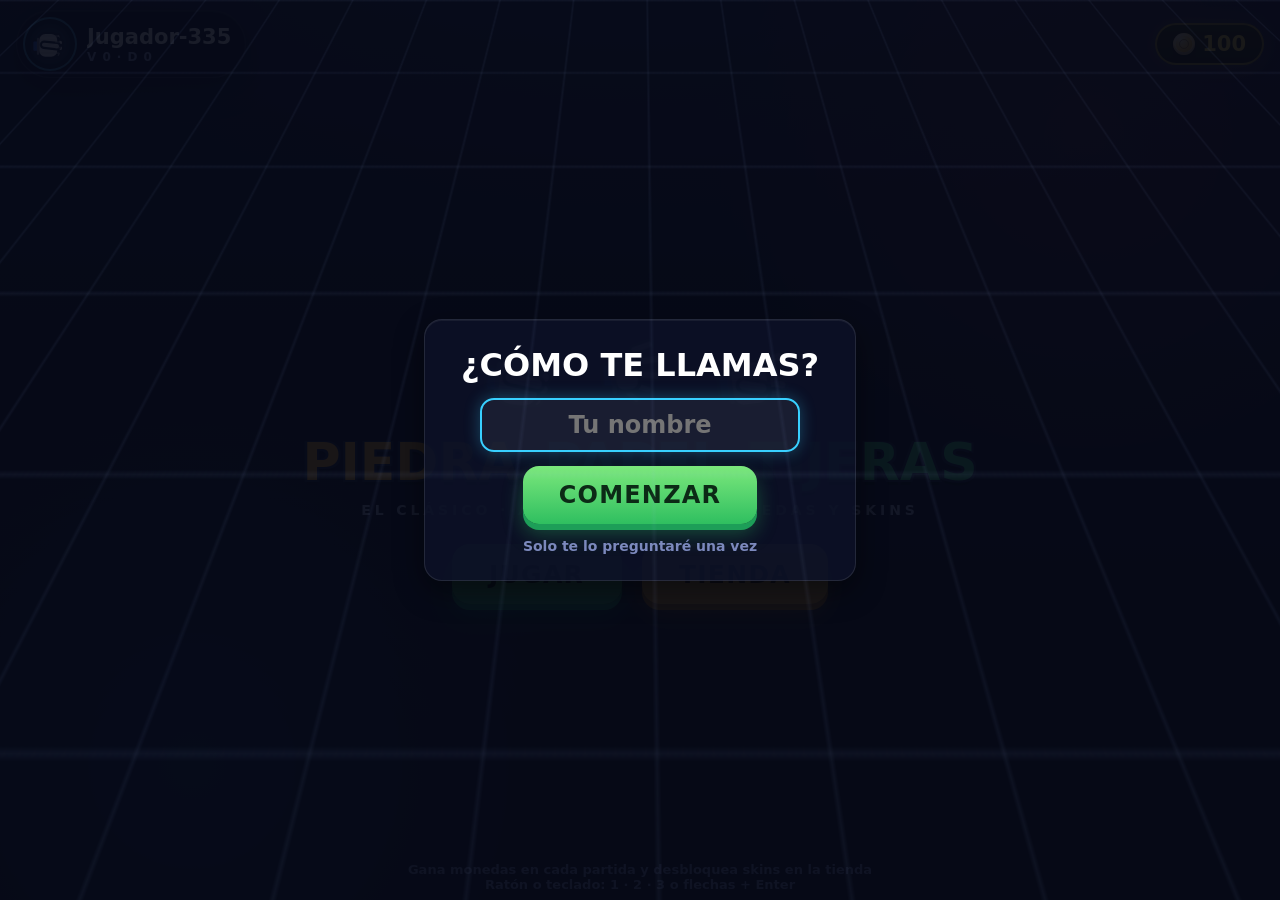
==== index.html @ 7ffa35a4 "Multiplataforma: escritorio, móvil y consola (mando) - Escritorio: layout grande (>1000px), hover ef" ====
<!DOCTYPE html>
<html lang="es">
<head>
<meta charset="UTF-8">
<meta name="viewport" content="width=device-width, initial-scale=1.0, maximum-scale=1.0, user-scalable=no, viewport-fit=cover">
<meta name="theme-color" content="#070A18">
<meta name="mobile-web-app-capable" content="yes">
<meta name="apple-mobile-web-app-capable" content="yes">
<meta name="apple-mobile-web-app-status-bar-style" content="black-translucent">
<link rel="icon" type="image/png" href="apple-touch-icon.png">
<title>Piedra, Papel o Tijeras</title>

<!-- ===== Compartir en redes (WhatsApp/Telegram/Discord/X…) ===== -->
<meta name="description" content="El clásico juego de toda la vida, rápido y táctil. Partidas al mejor de 3, monedas y skins para personalizar tus manos.">
<meta property="og:type" content="website">
<meta property="og:site_name" content="Piedra, Papel o Tijeras">
<meta property="og:title" content="Piedra, Papel o Tijeras">
<meta property="og:description" content="El clásico juego de toda la vida, rápido y táctil. Partidas al mejor de 3, monedas y skins para personalizar tus manos.">
<meta property="og:url" content="https://furry5633-collab.github.io/piedra-papel-tijeras/">
<meta property="og:image" content="https://furry5633-collab.github.io/piedra-papel-tijeras/og-image.jpg">
<meta property="og:image:secure_url" content="https://furry5633-collab.github.io/piedra-papel-tijeras/og-image.jpg">
<meta property="og:image:type" content="image/jpeg">
<meta property="og:image:width" content="1200">
<meta property="og:image:height" content="630">
<meta property="og:image:alt" content="Dos manos enfrentadas a ambos lados de una línea neón: la tuya azul contra la roja de la CPU. PIEDRA · PAPEL · TIJERAS">
<meta property="og:locale" content="es_ES">
<meta name="twitter:card" content="summary_large_image">
<meta name="twitter:title" content="Piedra, Papel o Tijeras">
<meta name="twitter:description" content="El clásico juego de toda la vida, rápido y táctil. Partidas al mejor de 3, monedas y skins.">
<meta name="twitter:image" content="https://furry5633-collab.github.io/piedra-papel-tijeras/og-image.jpg">
<link rel="apple-touch-icon" href="apple-touch-icon.png">
<style>
/* ============================================================
   PIEDRA · PAPEL · TIJERAS — hoja de estilos (v2 multijugador)
   ============================================================ */
:root{
  --ink:#1B2142;
  --bg0:#070A18; --bg1:#10162E;
  --panel:rgba(13,18,40,.82);
  --glass-line:rgba(255,255,255,.10);
  --blue:#3D7EFF; --blue2:#56C4FF;
  --red:#FF4D6B; --red2:#FF7A93;
  --amber:#FFB020; --sky:#38D0FF; --green:#3DDC84; --yellow:#FFD93D;
  --purple:#A78BFA; --pink:#FF7AB6;
  --font-display:'Arial Black','Segoe UI Black','Segoe UI',system-ui,sans-serif;
  --font-body:system-ui,-apple-system,'Segoe UI',Roboto,sans-serif;
}
*{margin:0;padding:0;box-sizing:border-box;-webkit-tap-highlight-color:transparent}
html,body{height:100%}
body{
  font-family:var(--font-body);
  background:var(--bg0); color:#fff;
  position:fixed; inset:0; overflow:hidden;
  touch-action:none; overscroll-behavior:none;
  user-select:none; -webkit-user-select:none; -webkit-touch-callout:none;
}
button{font-family:inherit; color:inherit}
input{font-family:inherit}

/* Texto con contorno */
.outl{
  text-shadow:
    -.045em -.02em 0 var(--ink), .045em -.02em 0 var(--ink),
    -.045em .045em 0 var(--ink), .045em .045em 0 var(--ink),
    0 .09em 0 rgba(0,0,0,.45);
}
.glass{
  background:var(--panel);
  border:1px solid var(--glass-line);
  border-radius:18px;
  box-shadow:0 10px 30px rgba(0,0,0,.45), inset 0 1px 0 rgba(255,255,255,.06);
}

/* ================= JUEGO (escenario) ================= */
#game{
  position:absolute; inset:0; display:flex; flex-direction:column;
  background:
    radial-gradient(64vmin 64vmin at 13% 56%, rgba(61,126,255,.22), transparent 70%),
    radial-gradient(64vmin 64vmin at 87% 56%, rgba(255,77,107,.20), transparent 70%),
    radial-gradient(140vmin 95vmin at 50% -28%, #26305F, transparent 62%),
    linear-gradient(#141A38, #070A18 78%);
}
#game::before{                                   /* rejilla en perspectiva */
  content:""; position:absolute; inset:0; pointer-events:none;
  background-image:
    linear-gradient(rgba(160,190,255,.055) 1px, transparent 1px),
    linear-gradient(90deg, rgba(160,190,255,.055) 1px, transparent 1px);
  background-size:46px 46px;
  transform:perspective(320px) rotateX(30deg) scale(1.5); transform-origin:top;
  -webkit-mask-image:linear-gradient(#000 25%, transparent 72%);
  mask-image:linear-gradient(#000 25%, transparent 72%);
}
#game::after{                                    /* viñeta */
  content:""; position:absolute; inset:0; pointer-events:none;
  background:radial-gradient(120% 130% at 50% 45%, transparent 58%, rgba(2,4,12,.55));
}
#game > *{position:relative; z-index:1}
#game.kick{animation:kick .3s ease-out}
@keyframes kick{30%{transform:scale(1.035)}}
#game.kick2{animation:kick2 .38s cubic-bezier(.2,1.2,.3,1)}
@keyframes kick2{25%{transform:scale(1.07)}60%{transform:scale(.99)}}

/* ================= HUD ================= */
#hud{
  position:absolute; top:calc(4px + env(safe-area-inset-top,0px));
  left:0; right:0; display:flex; justify-content:center;
  z-index:15; pointer-events:none;
}
#cdWrap{
  position:relative; width:clamp(58px,10.5vh,84px); aspect-ratio:1;
  transition:opacity .25s, transform .25s;
}
#cdWrap.hidden{opacity:0; transform:scale(.35)}
#cdWrap svg{position:absolute; inset:0; width:100%; height:100%}
.ring-bg{fill:rgba(9,13,30,.72); stroke:rgba(255,255,255,.14); stroke-width:6}
#ringFg{
  fill:none; stroke:var(--sky); stroke-width:6; stroke-linecap:round;
  stroke-dasharray:188.5; stroke-dashoffset:0;
  transition:stroke-dashoffset .95s linear, stroke .3s;
}
#cdWrap.danger #ringFg{stroke:#FF5470}
#cdNum{
  position:absolute; inset:0; display:flex; align-items:center; justify-content:center;
  font-family:var(--font-display); font-weight:900;
  font-size:clamp(20px,4.4vh,38px); color:#fff;
  text-shadow:0 2px 0 rgba(0,0,0,.45);
}
#cdWrap.danger #cdNum{color:#FF8FA3}
#roundLabel{
  position:absolute; top:calc(100% + 3px); left:50%; transform:translateX(-50%);
  font-size:clamp(9px,1.7vh,12px); font-weight:800; letter-spacing:.18em;
  color:#AAB6E8; white-space:nowrap;
}

/* ================= ARENA ================= */
#arena{position:relative; flex:1; display:flex; min-height:0; overflow:hidden}
#arena.shake{animation:shake .38s linear}
@keyframes shake{
  0%,100%{transform:translate(0,0)}
  15%{transform:translate(-8px,4px) rotate(-.5deg)}
  30%{transform:translate(7px,-4px) rotate(.45deg)}
  45%{transform:translate(-5px,3px)}
  60%{transform:translate(4px,-2px)}
  75%{transform:translate(-2px,1px)}
}
#arena.round-in{animation:roundIn .4s ease-out}
@keyframes roundIn{0%{opacity:.15;transform:scale(.96)}100%{opacity:1;transform:scale(1)}}

#centerLine{
  position:absolute; left:50%; top:6%; bottom:6%; width:5px; margin-left:-2.5px;
  border-radius:99px; z-index:5; pointer-events:none;
  background:linear-gradient(#8FE3FF,#B7C6FF 32%,#FF9DB0 68%,#FF6B81);
  box-shadow:0 0 10px rgba(143,180,255,.95), 0 0 34px rgba(120,140,255,.55);
  animation:linePulse 2.4s ease-in-out infinite;
}
@keyframes linePulse{50%{opacity:.55}}
#centerLine .vs{
  position:absolute; top:50%; left:50%;
  transform:translate(-50%,-50%) rotate(45deg);
  width:clamp(26px,5.4vh,38px); height:clamp(26px,5.4vh,38px);
  background:#141A38; border:2px solid rgba(255,255,255,.85); border-radius:9px;
  display:flex; align-items:center; justify-content:center;
  box-shadow:0 0 16px rgba(140,170,255,.7);
}
#centerLine .vs b{transform:rotate(-45deg); font-family:var(--font-display); font-size:clamp(10px,2.1vh,14px); color:#fff}

.zone{flex:1; position:relative; display:flex; align-items:center; justify-content:center; min-width:0}
.zone-player{--zonec:rgba(86,196,255,.42)}
.zone-ai{--zonec:rgba(255,90,120,.38)}

/* Chips con nombre + pips de ronda */
.chip{
  position:absolute; top:calc(8px + env(safe-area-inset-top,0px)); z-index:14;
  display:flex; align-items:center; gap:7px; padding:5px 12px; border-radius:999px;
  background:var(--panel); border:2px solid var(--glass-line);
  font-weight:800; font-size:clamp(10px,2.1vh,15px); letter-spacing:.08em;
  backdrop-filter:blur(4px); -webkit-backdrop-filter:blur(4px);
  max-width:44%;
}
.chip .pname{
  overflow:hidden; text-overflow:ellipsis; white-space:nowrap; max-width:20vw;
}
.chip-player{left:12px; border-color:rgba(86,196,255,.55); color:#CFE9FF}
.chip-ai{right:12px; border-color:rgba(255,90,120,.55); color:#FFD9E1}
.pips{display:flex; gap:4px}
.pips i{
  width:clamp(9px,1.9vh,13px); height:clamp(9px,1.9vh,13px); border-radius:50%;
  border:2px solid rgba(255,255,255,.45); display:inline-block;
  transition:background .2s, box-shadow .2s, transform .2s;
}
.pips i.on{
  background:var(--yellow); border-color:var(--yellow);
  box-shadow:0 0 8px var(--yellow); transform:scale(1.15);
}
.chip-ai .pips i.on{background:var(--red2); border-color:var(--red2); box-shadow:0 0 8px var(--red2)}

/* Manos */
.hand-wrap{
  position:relative; width:min(62vh,40vw,400px); aspect-ratio:1;
  display:flex; align-items:center; justify-content:center;
  animation:bob 2s ease-in-out infinite; will-change:transform;
}
.zone-ai .hand-wrap{animation-delay:-1s}
@keyframes bob{0%,100%{transform:translateY(-2.5%)}50%{transform:translateY(2.5%)}}
.hand-wrap.pumping{animation:pump .4s ease-in-out 3; animation-delay:0s}
@keyframes pump{0%,100%{transform:translateY(0)}50%{transform:translateY(13%)}}
.hand-wrap.picked{animation:pop .35s cubic-bezier(.2,1.6,.4,1); animation-delay:0s}
@keyframes pop{40%{transform:scale(1.12)}}
.hand-wrap.thrust{animation:thrust .55s cubic-bezier(.2,1.2,.35,1) forwards; animation-delay:0s}
.zone-player .hand-wrap{--tx:9%}
.zone-ai .hand-wrap{--tx:-9%}
@keyframes thrust{
  0%{transform:translateX(0) scale(1)}
  38%{transform:translateX(var(--tx)) scale(1.09)}
  58%{transform:translateX(calc(var(--tx)*.35)) scale(1.02)}
  100%{transform:translateX(calc(var(--tx)*.68)) scale(1.03)}
}
.aura{
  position:absolute; inset:-16%; border-radius:50%; opacity:.68;
  transition:opacity .35s, transform .35s;
  background:radial-gradient(circle, var(--zonec) 0%, transparent 62%);
}
.zone.hot .aura{opacity:1; transform:scale(1.12)}
.zone.winner .aura{opacity:1; background:radial-gradient(circle, rgba(61,220,132,.45) 0%, transparent 62%)}
.zone.loser .aura{opacity:.18}
.zone.loser .hand-wrap{opacity:.8}
.shadow-el{
  position:absolute; bottom:4%; left:16%; right:16%; height:8%;
  background:radial-gradient(ellipse at center, rgba(0,0,0,.45), transparent 70%);
}
.slide{position:relative; width:100%; height:100%}
.hand{
  position:relative; width:100%; height:100%;
  filter:drop-shadow(0 8px 10px rgba(0,0,0,.42)) drop-shadow(0 0 22px var(--handglow, rgba(86,196,255,.3)));
}
.zone-ai .hand{transform:scaleX(-1)}
.zone-player{--handglow:rgba(86,196,255,.34)}
.zone-ai{--handglow:rgba(255,90,120,.32)}
.zone.hot{--handglow:rgba(255,230,140,.55)}
.slide.round-in{animation:handIn .55s cubic-bezier(.18,1.25,.3,1) both}
.zone-player .slide.round-in{--hx:-52%}
.zone-ai .slide.round-in{--hx:52%}
@keyframes handIn{
  0%{transform:translateX(var(--hx)) scale(.7); opacity:0; filter:blur(4px)}
  55%{opacity:1}
  100%{transform:translateX(0) scale(1); opacity:1; filter:blur(0)}
}
.zone.charge .aura{animation:auraPulse .45s ease-in-out infinite}
@keyframes auraPulse{50%{transform:scale(1.16); opacity:.95}}
.zone.burst .aura{transform:scale(1.3); opacity:1}
#centerLine.flare{animation:lineFlare .32s ease-out}
@keyframes lineFlare{35%{box-shadow:0 0 30px rgba(160,200,255,1), 0 0 80px rgba(120,140,255,.95)}}
.pose{width:100%; height:100%; display:none}
.pose.active{display:block}

/* Cántico */
#chant{
  position:absolute; left:0; right:0; top:15%; display:none;
  justify-content:center; z-index:18; pointer-events:none;
}
#chant.on{display:flex}
#chantWord{
  font-family:var(--font-display); font-weight:900;
  font-size:clamp(28px,9.5vh,66px); line-height:1; opacity:0; letter-spacing:.01em;
}
#chantWord.pop{animation:wordPop .38s cubic-bezier(.2,1.5,.4,1) forwards}
@keyframes wordPop{0%{opacity:0;transform:scale(.25)}45%{opacity:1;transform:scale(1.16)}100%{opacity:1;transform:scale(1)}}
#chantWord.w-rock{color:var(--amber); text-shadow:0 0 28px rgba(255,176,32,.65), 0 3px 0 rgba(0,0,0,.4)}
#chantWord.w-paper{color:var(--sky); text-shadow:0 0 28px rgba(56,208,255,.65), 0 3px 0 rgba(0,0,0,.4)}
#chantWord.w-sci{color:var(--green); text-shadow:0 0 28px rgba(61,220,132,.65), 0 3px 0 rgba(0,0,0,.4)}

/* Banner de ronda */
#roundBanner{
  position:absolute; top:calc(52px + env(safe-area-inset-top,0px)); left:50%;
  transform:translateX(-50%) scale(.6); z-index:24;
  padding:.45em 1.2em; border-radius:999px;
  font-family:var(--font-display); font-weight:900; white-space:nowrap;
  font-size:clamp(14px,4.2vh,27px); letter-spacing:.04em; color:#fff;
  background:rgba(10,14,30,.9); border:3px solid;
  opacity:0; pointer-events:none;
  transition:opacity .18s, transform .22s cubic-bezier(.2,1.5,.4,1);
}
#roundBanner.show{opacity:1; transform:translateX(-50%) scale(1)}
#roundBanner.rb-win{border-color:var(--green); box-shadow:0 0 22px rgba(61,220,132,.4); color:#B8FFD9}
#roundBanner.rb-lose{border-color:#FF5470; box-shadow:0 0 22px rgba(255,84,112,.4); color:#FFC9D4}
#roundBanner.rb-draw{border-color:var(--yellow); box-shadow:0 0 22px rgba(255,217,61,.35); color:#FFEBAD}
/* ================= CONTADOR GIGANTE ================= */
#bigNum{
  position:fixed; inset:0; display:flex; align-items:center; justify-content:center;
  z-index:50; pointer-events:none;
}
#bigNum span{
  font-family:var(--font-display); font-weight:900; line-height:1;
  font-size:min(52vh,58vw); color:#fff;
}
#bigNum span.pum{animation:pum .95s cubic-bezier(.16,1.3,.3,1) forwards}
@keyframes pum{
  0%{transform:scale(.06); opacity:0}
  20%{transform:scale(1.28); opacity:1}
  34%{transform:scale(.97)}
  46%{transform:scale(1.07)}
  58%{transform:scale(1)}
  86%{transform:scale(1.02); opacity:1}
  100%{transform:scale(1.4); opacity:0}
}
#bigNum span.strong{color:var(--yellow)}
#flash{position:fixed; inset:0; background:#fff; opacity:0; pointer-events:none; z-index:60}
#flash.go{animation:flashW .5s ease-out forwards}
@keyframes flashW{0%{opacity:.85}100%{opacity:0}}

/* ================= EFECTOS ================= */
#fx{position:absolute; inset:0; pointer-events:none; z-index:20}
.spark{
  position:absolute; left:50%; top:50%; width:var(--s); height:var(--s);
  background:var(--c); border-radius:50%;
  animation:spark .7s cubic-bezier(.1,.75,.3,1) forwards;
}
@keyframes spark{to{transform:translate(var(--dx),var(--dy)) scale(.15); opacity:0}}
.shock{
  position:absolute; left:50%; top:50%; width:46px; height:46px; margin:-23px 0 0 -23px;
  border:5px solid #fff; border-radius:50%; opacity:.95;
  box-shadow:0 0 22px rgba(160,200,255,.9), inset 0 0 14px rgba(160,200,255,.6);
  animation:shock .5s cubic-bezier(.1,.7,.3,1) forwards;
}
@keyframes shock{0%{transform:scale(.2)}100%{transform:scale(4.4); opacity:0}}

/* ================= BOTONES DE JUEGO ================= */
#choices{
  position:relative; z-index:16; display:flex; gap:clamp(8px,1.6vw,18px);
  padding:clamp(8px,1.5vh,14px) clamp(10px,2.2vw,22px)
          calc(clamp(8px,1.5vh,14px) + env(safe-area-inset-bottom,0px));
}
.choice-btn{
  flex:1; min-height:clamp(56px,17vh,104px);
  border:3px solid var(--c); border-radius:clamp(14px,2.6vh,22px);
  display:flex; align-items:center; justify-content:center; gap:clamp(8px,1.5vw,18px);
  font-family:var(--font-display); font-weight:900;
  font-size:clamp(15px,3.5vh,26px); letter-spacing:.05em; color:#fff;
  background:linear-gradient(180deg,#2A3364,#1B2247);
  box-shadow:0 6px 0 var(--cd), 0 10px 22px rgba(0,0,0,.45), inset 0 0 24px rgba(255,255,255,.05);
  cursor:pointer; position:relative; overflow:hidden;
  transition:transform .08s, box-shadow .08s, opacity .25s, filter .25s;
  touch-action:manipulation;
}
.choice-btn:active{transform:translateY(5px); box-shadow:0 1px 0 var(--cd), 0 4px 10px rgba(0,0,0,.4)}
.btn-rock{--c:#FFB020; --cd:#B8770A}
.btn-paper{--c:#38D0FF; --cd:#0E7FA8}
.btn-scissors{--c:#3DDC84; --cd:#1D9E58}
.choice-btn .bicon{width:clamp(34px,8.4vh,58px); aspect-ratio:1; flex:none; --sw:12}
.choice-btn.selected{
  background:linear-gradient(180deg,var(--c),var(--cd));
  box-shadow:0 0 0 3px #fff, 0 0 30px var(--c), 0 5px 0 rgba(0,0,0,.35);
}
.choice-btn.selected::after{
  content:'✓'; position:absolute; top:4px; right:10px;
  font-size:.55em; color:#fff; text-shadow:0 2px 4px rgba(0,0,0,.55);
}
.choice-btn.selected.auto::after{content:'🎲'}
.choice-btn.dim{opacity:.35; filter:saturate(.4)}
#choices.locked .choice-btn{pointer-events:none; cursor:default}

/* Botón sonido */
#btnMute{
  position:absolute; top:calc(8px + env(safe-area-inset-top,0px));
  right:calc(10px + env(safe-area-inset-right,0px)); z-index:30;
  width:42px; height:42px; border-radius:12px;
  border:2px solid rgba(255,255,255,.22); background:rgba(12,17,40,.78); color:#DDE4FF;
  display:flex; align-items:center; justify-content:center; cursor:pointer;
  touch-action:manipulation;
}
#btnMute:active{transform:scale(.92)}
#btnMute .snd-off{display:none}
#btnMute.muted .snd-off{display:block}
#btnMute.muted .snd-on{display:none}

/* ================= OVERLAY DE FIN DE PARTIDA ================= */
#matchOverlay{
  position:fixed; inset:0; z-index:70; overflow:hidden;
  display:flex; align-items:center; justify-content:center;
  background:rgba(6,9,22,.86);
  opacity:0; pointer-events:none; transition:opacity .25s;
}
#matchOverlay.show{opacity:1; pointer-events:auto}
.m-inner{
  display:flex; flex-direction:column; align-items:center;
  gap:clamp(4px,1.4vh,12px); padding:14px 26px; text-align:center;
  transform:translateY(6vh) scale(.92); transition:transform .3s cubic-bezier(.2,1.3,.4,1);
}
#matchOverlay.show .m-inner{transform:translateY(0) scale(1)}
.emblema{position:relative; width:clamp(60px,14vh,100px); aspect-ratio:1; margin:0 auto}
.emblema .ring{position:absolute; inset:0; border-radius:50%; border:4px solid rgba(255,255,255,.22)}
.emblema .star{
  position:absolute; inset:13%;
  background:linear-gradient(180deg,#FFE28A,#E0A800);
  clip-path:polygon(50% 0,63% 33%,98% 35%,70% 57%,80% 92%,50% 72%,20% 92%,30% 57%,2% 35%,37% 33%);
  filter:drop-shadow(0 0 16px rgba(255,200,40,.55));
}
.emblema .cross{position:absolute; inset:18%}
.emblema .cross::before,.emblema .cross::after{
  content:""; position:absolute; left:50%; top:0; bottom:0; width:16%;
  background:linear-gradient(180deg,#FF7A93,#C11034); border-radius:99px;
  transform:translateX(-50%) rotate(45deg); box-shadow:0 0 14px rgba(255,84,112,.5);
}
.emblema .cross::after{transform:translateX(-50%) rotate(-45deg)}
.emblema.defeat .star{display:none}
.emblema.victory .cross{display:none}
#matchOverlay.show .emblema{animation:trophyIn .55s cubic-bezier(.2,1.6,.4,1) both}
@keyframes trophyIn{0%{transform:scale(0) rotate(-30deg)}60%{transform:scale(1.25) rotate(8deg)}100%{transform:scale(1) rotate(0)}}
#mTitle{
  font-family:var(--font-display); font-weight:900; line-height:1;
  font-size:min(20vh,15vw);
}
#matchOverlay.show #mTitle{animation:rtIn .45s .08s cubic-bezier(.2,1.5,.4,1) both}
#matchOverlay.show #mScore{animation:rtIn .4s .16s cubic-bezier(.2,1.4,.4,1) both}
#matchOverlay.show #mReward{animation:rtIn .45s .24s cubic-bezier(.2,1.5,.4,1) both}
#matchOverlay.show #mSub{animation:rtIn .4s .3s cubic-bezier(.2,1.4,.4,1) both}
@keyframes rtIn{0%{transform:scale(.2) rotate(-4deg); opacity:0}60%{transform:scale(1.12) rotate(1.5deg); opacity:1}100%{transform:scale(1) rotate(0); opacity:1}}
.mt-win{color:var(--green)} .mt-lose{color:#FF5470}
#mScore{
  font-family:var(--font-display); font-weight:900;
  font-size:clamp(18px,4.6vh,34px); color:#EAF0FF; letter-spacing:.06em;
}
#mReward{
  display:none; align-items:center; gap:10px;
  padding:.3em .9em; border-radius:999px;
  background:linear-gradient(180deg,#3A3000,#2A2200);
  border:2px solid var(--yellow); color:var(--yellow);
  font-family:var(--font-display); font-weight:900;
  font-size:clamp(16px,4.2vh,30px);
  box-shadow:0 0 24px rgba(255,217,61,.3);
}
#mReward.show{display:flex}
#mSub{font-weight:700; color:#C6CFEF; font-size:clamp(12px,2.4vh,17px)}
.m-btns{display:flex; gap:clamp(10px,2.4vw,22px); margin-top:6px; flex-wrap:wrap; justify-content:center}
.mbtn-big{
  border:none; cursor:pointer; touch-action:manipulation;
  font-family:var(--font-display); font-weight:900;
  font-size:clamp(14px,3.4vh,24px); letter-spacing:.05em;
  padding:.62em 1.5em; border-radius:16px;
}
.mbtn-again{color:#0C2A16; background:linear-gradient(180deg,#7CE87C,#2FBF60); box-shadow:0 6px 0 #1D9E58, 0 10px 20px rgba(47,191,96,.35); animation:pulse 1.4s .4s ease-in-out infinite}
.mbtn-again:active{transform:translateY(5px); box-shadow:0 1px 0 #1D9E58}
.mbtn-home{color:#E8ECFF; background:linear-gradient(180deg,#39456F,#232B4D); border:2px solid rgba(255,255,255,.25); box-shadow:0 6px 0 #1A2138}
.mbtn-home:active{transform:translateY(5px); box-shadow:0 1px 0 #1A2138}
@keyframes pulse{50%{transform:scale(1.045)}}
.confetti{
  position:absolute; top:-24px; width:10px; height:16px;
  background:var(--c); border-radius:2px; opacity:0;
  animation:confFall var(--d) cubic-bezier(.25,.4,.6,1) forwards;
}
@keyframes confFall{
  0%{transform:translateY(0) translateX(0) rotate(0); opacity:1}
  100%{transform:translateY(112vh) translateX(var(--dx)) rotate(var(--r)); opacity:.9}
}

/* ================= MENÚ PRINCIPAL ================= */
#menuScreen{
  position:fixed; inset:0; z-index:100; overflow:hidden;
  display:flex; flex-direction:column;
  background:
    radial-gradient(60vmin 60vmin at 15% 85%, rgba(61,126,255,.20), transparent 70%),
    radial-gradient(60vmin 60vmin at 85% 15%, rgba(255,77,107,.18), transparent 70%),
    radial-gradient(140vmin 95vmin at 50% -30%, #26305F, transparent 62%),
    linear-gradient(#141A38, #070A18 80%);
  transition:opacity .4s, transform .4s;
}
#menuScreen.hide{opacity:0; transform:scale(1.06); pointer-events:none}
#menuScreen::before{
  content:""; position:absolute; inset:0; pointer-events:none;
  background-image:
    linear-gradient(rgba(160,190,255,.05) 1px, transparent 1px),
    linear-gradient(90deg, rgba(160,190,255,.05) 1px, transparent 1px);
  background-size:46px 46px;
  transform:perspective(320px) rotateX(30deg) scale(1.6); transform-origin:top;
  -webkit-mask-image:linear-gradient(#000 20%, transparent 70%);
  mask-image:linear-gradient(#000 20%, transparent 70%);
}
.menu-top{
  position:relative; z-index:2; display:flex; align-items:center; justify-content:space-between;
  gap:10px; padding:calc(10px + env(safe-area-inset-top,0px)) 16px 0 16px;
}
.player-card{
  display:flex; align-items:center; gap:10px; padding:6px 14px 6px 6px; border-radius:999px;
}
.avatar{
  width:clamp(38px,8.4vh,54px); aspect-ratio:1; border-radius:50%; flex:none;
  display:flex; align-items:center; justify-content:center;
  background:radial-gradient(circle, rgba(86,196,255,.4), rgba(13,18,40,.9) 72%);
  border:2px solid rgba(86,196,255,.7); overflow:hidden;
}
.avatar svg{width:82%; aspect-ratio:1; --sw:12}
.pinfo{display:flex; flex-direction:column; gap:1px; min-width:0}
#menuName{
  font-weight:800; font-size:clamp(14px,3.2vh,21px); color:#fff;
  max-width:clamp(120px,20vw,210px); overflow:hidden; text-overflow:ellipsis; white-space:nowrap;
}
#nameScreen{
  position:fixed; inset:0; z-index:115; display:flex; align-items:center; justify-content:center;
  background:rgba(6,9,22,.92); padding:16px;
}
#nameScreen.hide{display:none}
.name-card{display:flex; flex-direction:column; gap:14px; align-items:center; padding:26px 36px; text-align:center}
.name-card h2{font-family:var(--font-display); font-weight:900; font-size:clamp(19px,5.4vh,32px)}
#nameField{
  background:rgba(255,255,255,.06); border:2px solid rgba(86,196,255,.55); color:#fff;
  font-weight:800; font-size:clamp(16px,3.6vh,24px); text-align:center;
  padding:.45em .8em; border-radius:14px; width:min(320px,68vw); outline:none;
}
#nameField:focus{border-color:var(--sky); box-shadow:0 0 16px rgba(56,208,255,.3)}
.name-hint{color:#7C89BD; font-weight:700; font-size:clamp(10px,2vh,14px)}
.precord{font-size:clamp(9px,1.8vh,12px); font-weight:700; color:#9AA7D8; letter-spacing:.08em}
.coin{
  display:inline-block; width:1.06em; height:1.06em; border-radius:50%; flex:none;
  background:radial-gradient(circle at 34% 28%, #FFF3C4, #FFC53D 48%, #B8770A 98%);
  box-shadow:inset 0 0 0 .13em rgba(255,255,255,.35), inset 0 -.13em 0 rgba(0,0,0,.28), 0 2px 4px rgba(0,0,0,.45);
  position:relative; vertical-align:-.16em;
}
.coin::after{content:""; position:absolute; inset:27%; border-radius:50%; border:.09em solid rgba(120,74,4,.55)}
.coins-chip{
  display:flex; align-items:center; gap:7px; padding:7px 16px; border-radius:999px;
  background:linear-gradient(180deg,#3A3000,#241D00);
  border:2px solid rgba(255,217,61,.6); color:var(--yellow);
  font-family:var(--font-display); font-weight:900; font-size:clamp(14px,3.2vh,21px);
  box-shadow:0 0 18px rgba(255,217,61,.22);
}
.coins-chip.bump{animation:bump .5s cubic-bezier(.2,1.6,.4,1)}
@keyframes bump{30%{transform:scale(1.25)}}
.menu-center{
  position:relative; z-index:2; flex:1; display:flex; flex-direction:column;
  align-items:center; justify-content:center; gap:clamp(4px,1.6vh,14px);
  min-height:0; padding:0 12px;
}
.menu-hands{display:flex; align-items:flex-end; gap:clamp(8px,3vw,30px)}
.menu-hands svg{width:clamp(44px,12.5vh,86px); aspect-ratio:1; --sw:9; filter:drop-shadow(0 8px 14px rgba(0,0,0,.45))}
.menu-hands svg:nth-child(1){transform:rotate(7deg); animation:bob 2.2s ease-in-out infinite}
.menu-hands svg:nth-child(2){transform:translateY(-8px) rotate(-3deg); animation:bob 2.2s -.7s ease-in-out infinite}
.menu-hands svg:nth-child(3){transform:rotate(-7deg); animation:bob 2.2s -1.4s ease-in-out infinite}
h1.logo{
  font-family:var(--font-display); font-weight:900; line-height:1;
  font-size:clamp(22px,6.8vh,52px); text-align:center;
}
h1.logo .w-xx{color:#8A96C8; font-size:.5em; vertical-align:middle; padding:0 .3em}
.w-rock{color:var(--amber)} .w-paper{color:var(--sky)} .w-sci{color:var(--green)}
.tagline{
  color:#B9C4EA; font-weight:800; letter-spacing:.28em;
  font-size:clamp(9px,2vh,14px); text-align:center;
}

.menu-btns{display:flex; gap:clamp(10px,2.2vw,20px); margin-top:clamp(4px,1.4vh,12px); flex-wrap:wrap; justify-content:center}
.mbtn{
  border:none; cursor:pointer; touch-action:manipulation;
  font-family:var(--font-display); font-weight:900;
  font-size:clamp(14px,3.6vh,25px); letter-spacing:.05em; color:#fff;
  padding:.62em 1.5em; border-radius:18px;
  display:flex; align-items:center; gap:.45em;
  transition:transform .08s, box-shadow .08s;
}
.mbtn:active{transform:translateY(5px)}
.mbtn-play{
  color:#06220E; background:linear-gradient(180deg,#7CE87C,#2FBF60);
  box-shadow:0 6px 0 #1D9E58, 0 12px 26px rgba(47,191,96,.4);
  animation:pulse 1.6s ease-in-out infinite;
}
.mbtn-play:active{box-shadow:0 1px 0 #1D9E58}
.mbtn-shop{color:#3A2A00; background:linear-gradient(180deg,#FFDF6B,#FFB020); box-shadow:0 6px 0 #B8770A, 0 12px 26px rgba(255,176,32,.35)}
.mbtn-shop:active{box-shadow:0 1px 0 #B8770A}
.menu-foot{
  position:relative; z-index:2; text-align:center; color:#7C89BD; font-weight:700;
  font-size:clamp(9px,1.9vh,13px);
  padding:0 10px calc(8px + env(safe-area-inset-bottom,0px));
}

/* ================= TIENDA ================= */
#shopOverlay{
  position:fixed; inset:0; z-index:104; display:none;
  align-items:center; justify-content:center;
  background:rgba(6,9,22,.9); padding:10px;
}
#shopOverlay.show{display:flex}
.shop-panel{
  display:flex; flex-direction:column; width:min(94vw,900px);
  max-height:calc(100% - 8px); border-radius:20px; overflow:hidden;
  background:linear-gradient(180deg,#161D3E,#0C1126);
  border:1px solid var(--glass-line);
  box-shadow:0 24px 60px rgba(0,0,0,.6);
}
.shop-head{
  flex:none; display:flex; align-items:center; justify-content:space-between; gap:10px;
  padding:clamp(6px,1.4vh,10px) 14px; border-bottom:1px solid var(--glass-line);
  background:rgba(255,255,255,.03);
}
.shop-head h2{
  font-family:var(--font-display); font-weight:900;
  font-size:clamp(16px,4.2vh,28px); color:var(--yellow); letter-spacing:.04em;
}
.shop-close{
  width:38px; height:38px; border-radius:12px; border:2px solid rgba(255,255,255,.25);
  background:rgba(12,17,40,.8); color:#fff; font-size:18px; font-weight:900; cursor:pointer;
}
.shop-close:active{transform:scale(.9)}
.shop-tabs{flex:none; display:flex; gap:8px; padding:clamp(6px,1.2vh,10px) 14px 0 14px}
.shop-tab{
  flex:1; border:2px solid rgba(255,255,255,.18); border-bottom:none; border-radius:14px 14px 0 0;
  background:rgba(255,255,255,.04); color:#AAB6E8; cursor:pointer;
  font-weight:900; font-size:clamp(11px,2.4vh,16px); letter-spacing:.08em;
  padding:.5em .2em; touch-action:manipulation;
}
.shop-tab.active{
  background:linear-gradient(180deg,#2A3364,#1B2247); color:#fff;
  border-color:var(--yellow);
}
.shop-grid{
  flex:1; min-height:0; overflow-y:auto; -webkit-overflow-scrolling:touch; touch-action:pan-y;
  display:grid; gap:clamp(6px,1.2vh,10px); padding:clamp(8px,1.6vh,12px) 12px 14px 12px;
  grid-template-columns:repeat(auto-fill, minmax(clamp(84px,12.5vw,124px), 1fr));
  border-top:2px solid rgba(255,255,255,.18);
}
.shop-foot{flex:none}
.shop-card{
  display:flex; flex-direction:column; align-items:center; gap:6px;
  padding:10px 8px; border-radius:16px; cursor:pointer; touch-action:manipulation;
  background:rgba(255,255,255,.045); border:2px solid transparent;
  transition:transform .12s, border-color .15s, background .15s;
}
.shop-card:active{transform:scale(.96)}
.shop-card.equipped{border-color:var(--yellow); background:rgba(255,217,61,.08); box-shadow:0 0 18px rgba(255,217,61,.15)}
.shop-card.owned{border-color:rgba(61,220,132,.45)}
.sprev{
  width:100%; aspect-ratio:1; border-radius:12px;
  background:radial-gradient(circle at 50% 42%, rgba(255,255,255,.09), rgba(0,0,0,.25));
  display:flex; align-items:center; justify-content:center; overflow:hidden;
}
.sprev svg{width:86%; aspect-ratio:1; --sw:10}
.sprev .aura-prev{width:70%; aspect-ratio:1; border-radius:50%}
.sname{
  font-weight:800; font-size:clamp(10px,1.9vh,13px); text-align:center; color:#EAF0FF;
  line-height:1.15; min-height:2.2em; display:flex; align-items:center;
}
.sprice{display:flex; align-items:center; gap:4px; font-weight:900; font-size:clamp(11px,2.1vh,14px); color:var(--yellow)}
.sprice.free{color:#8FE3B0}
.sstate{
  font-weight:900; font-size:clamp(9px,1.8vh,12px); letter-spacing:.1em;
  padding:4px 12px; border-radius:999px; text-align:center;
}
.st-equipped{background:rgba(255,217,61,.18); color:var(--yellow); border:1px solid var(--yellow)}
.st-equip{background:rgba(61,220,132,.15); color:#8FE3B0; border:1px solid rgba(61,220,132,.6)}
.st-buy{background:rgba(255,176,32,.15); color:#FFD27A; border:1px solid rgba(255,176,32,.6)}
.st-poor{background:rgba(255,84,112,.12); color:#FF9DB0; border:1px solid rgba(255,84,112,.4)}
.shop-foot{
  padding:8px 16px; border-top:1px solid var(--glass-line);
  color:#9AA7D8; font-weight:700; font-size:clamp(10px,1.9vh,13px); text-align:center;
}

/* ============ ADAPTACIÓN: ESCRITORIO + MANDO (CONSOLA) ============ */
.pad-focus{
  outline:3px solid var(--sky); outline-offset:2px; border-radius:16px;
  box-shadow:0 0 0 3px rgba(56,208,255,.28), 0 0 22px rgba(56,208,255,.5) !important;
}
.shop-card.pad-focus{transform:scale(1.04)}
@media (hover:hover) and (pointer:fine){
  .choice-btn:hover{transform:translateY(-2px); filter:brightness(1.15)}
  .choice-btn:active{transform:translateY(5px)}
  .mbtn:hover,.mbtn-big:hover,.sbtn:hover,.shop-close:hover,.diff-pill:hover{filter:brightness(1.13)}
  .shop-card:hover{transform:translateY(-2px); border-color:rgba(255,255,255,.35)}
  .shop-tab:hover{color:#fff}
}
@media (min-width:1000px) and (min-height:600px){
  .hand-wrap{width:min(62vh,40vw,460px)}
  .choice-btn{min-height:clamp(58px,17vh,112px)}
}

/* ================= TOAST / ROTACIÓN ================= */
#toast{
  position:fixed; left:50%; bottom:calc(clamp(56px,17vh,104px) + 30px);
  transform:translateX(-50%) translateY(20px);
  background:rgba(10,14,30,.94); border:2px solid rgba(255,217,61,.65); color:#FFEFAF;
  font-weight:700; font-size:clamp(12px,2.4vh,16px); line-height:1.35;
  padding:10px 18px; border-radius:14px; max-width:86vw; text-align:center;
  opacity:0; transition:opacity .25s, transform .25s; z-index:120; pointer-events:none;
}
#toast.show{opacity:1; transform:translateX(-50%) translateY(0)}

#rotateOverlay{
  position:fixed; inset:0; z-index:130; display:none;
  flex-direction:column; align-items:center; justify-content:center; gap:10px;
  background:var(--bg0); text-align:center; padding:24px;
}
body.portrait #rotateOverlay{display:flex}
.phone-ico svg{width:clamp(64px,20vh,96px); height:clamp(64px,20vh,96px); animation:rot 2.4s ease-in-out infinite}
@keyframes rot{0%,15%{transform:rotate(0)}45%,75%{transform:rotate(-90deg)}100%{transform:rotate(-90deg)}}
#rotateOverlay h2{font-family:var(--font-display); font-weight:900; font-size:clamp(19px,6vh,34px); color:var(--yellow)}
#rotateOverlay p{color:#C6CFEF; font-weight:600; font-size:clamp(13px,2.5vh,17px); line-height:1.5}

</style>
</head>
<body>

<!-- ========== MANOS + PATRONES DE SKINS (SVG reutilizable) ========== -->
<svg width="0" height="0" style="position:absolute" aria-hidden="true">
  <defs>
    <!-- PIEDRA -->
    <symbol id="pose-rock" viewBox="0 0 220 220">
      <rect x="12" y="88" width="40" height="62" rx="12" fill="var(--sleeve,#3D7EFF)" stroke="var(--ink,#1B2142)" stroke-width="var(--sw,7)"/>
      <g fill="var(--glove,#fff)" stroke="var(--ink,#1B2142)" stroke-width="var(--sw,7)">
        <rect x="112" y="54" width="52" height="32" rx="16"/>
        <rect x="122" y="84" width="56" height="32" rx="16"/>
        <rect x="122" y="114" width="56" height="32" rx="16"/>
        <rect x="112" y="144" width="52" height="32" rx="16"/>
      </g>
      <rect x="44" y="48" width="108" height="134" rx="38" fill="var(--glove,#fff)" stroke="var(--ink,#1B2142)" stroke-width="var(--sw,7)"/>
      <rect x="58" y="98" width="104" height="34" rx="17" fill="var(--glove,#fff)" stroke="var(--ink,#1B2142)" stroke-width="var(--sw,7)" transform="rotate(6 110 115)"/>
      <rect x="37" y="74" width="12" height="92" rx="6" fill="rgba(255,255,255,.5)" stroke="none"/>
      <rect x="52" y="80" width="5" height="80" rx="2.5" fill="rgba(255,255,255,.22)" stroke="none"/>
      <g class="gloss" fill="#fff" opacity=".4" stroke="none">
        <rect x="126" y="61" width="32" height="9" rx="4.5"/>
        <rect x="134" y="92" width="36" height="9" rx="4.5"/>
        <rect x="134" y="122" width="36" height="9" rx="4.5"/>
        <rect x="126" y="152" width="32" height="9" rx="4.5"/>
        <rect x="60" y="64" width="40" height="11" rx="5.5"/>
      </g>
    </symbol>
    <!-- PAPEL -->
    <symbol id="pose-paper" viewBox="0 0 220 220">
      <rect x="12" y="86" width="40" height="62" rx="12" fill="var(--sleeve,#3D7EFF)" stroke="var(--ink,#1B2142)" stroke-width="var(--sw,7)"/>
      <g fill="var(--glove,#fff)" stroke="var(--ink,#1B2142)" stroke-width="var(--sw,7)">
        <rect x="86" y="44" width="64" height="24" rx="12" transform="rotate(-17 96 56)"/>
        <rect x="90" y="74" width="78" height="26" rx="13" transform="rotate(-5 96 87)"/>
        <rect x="90" y="104" width="74" height="26" rx="13" transform="rotate(7 96 117)"/>
        <rect x="82" y="132" width="60" height="23" rx="11.5" transform="rotate(20 88 143)"/>
        <rect x="66" y="150" width="50" height="22" rx="11" transform="rotate(43 74 161)"/>
      </g>
      <rect x="44" y="64" width="64" height="96" rx="24" fill="var(--glove,#fff)" stroke="var(--ink,#1B2142)" stroke-width="var(--sw,7)"/>
      <rect x="37" y="74" width="12" height="92" rx="6" fill="rgba(255,255,255,.5)" stroke="none"/>
      <rect x="52" y="80" width="5" height="80" rx="2.5" fill="rgba(255,255,255,.22)" stroke="none"/>
      <g class="gloss" fill="#fff" opacity=".4" stroke="none">
        <rect x="100" y="50" width="42" height="8" rx="4" transform="rotate(-17 96 56)"/>
        <rect x="106" y="82" width="46" height="9" rx="4.5" transform="rotate(-5 96 87)"/>
        <rect x="104" y="112" width="44" height="9" rx="4.5" transform="rotate(7 96 117)"/>
        <rect x="58" y="76" width="34" height="10" rx="5"/>
      </g>
    </symbol>
    <!-- TIJERAS -->
    <symbol id="pose-scissors" viewBox="0 0 220 220">
      <rect x="12" y="88" width="40" height="62" rx="12" fill="var(--sleeve,#3D7EFF)" stroke="var(--ink,#1B2142)" stroke-width="var(--sw,7)"/>
      <g fill="var(--glove,#fff)" stroke="var(--ink,#1B2142)" stroke-width="var(--sw,7)">
        <rect x="102" y="62" width="88" height="27" rx="13.5" transform="rotate(-14 110 75)"/>
        <rect x="102" y="104" width="88" height="27" rx="13.5" transform="rotate(14 110 117)"/>
        <rect x="118" y="140" width="48" height="28" rx="14"/>
      </g>
      <rect x="44" y="62" width="98" height="114" rx="32" fill="var(--glove,#fff)" stroke="var(--ink,#1B2142)" stroke-width="var(--sw,7)"/>
      <rect x="60" y="112" width="80" height="33" rx="16.5" fill="var(--glove,#fff)" stroke="var(--ink,#1B2142)" stroke-width="var(--sw,7)" transform="rotate(16 100 128)"/>
      <rect x="37" y="74" width="12" height="92" rx="6" fill="rgba(255,255,255,.5)" stroke="none"/>
      <rect x="52" y="80" width="5" height="80" rx="2.5" fill="rgba(255,255,255,.22)" stroke="none"/>
      <g class="gloss" fill="#fff" opacity=".42" stroke="none">
        <rect x="118" y="69" width="52" height="9" rx="4.5" transform="rotate(-14 110 75)"/>
        <rect x="118" y="111" width="52" height="9" rx="4.5" transform="rotate(14 110 117)"/>
        <rect x="56" y="74" width="36" height="10" rx="5"/>
      </g>
    </symbol>

    <!-- ====== Relleno de skins especiales ====== -->
    <linearGradient id="pGold" x1="0" y1="0" x2="1" y2="1">
      <stop offset="0" stop-color="#FFF3B0"/><stop offset=".35" stop-color="#FFD24D"/>
      <stop offset=".65" stop-color="#E0A800"/><stop offset="1" stop-color="#FFDE6B"/>
    </linearGradient>
    <linearGradient id="pLava" x1="0" y1="0" x2="0" y2="1">
      <stop offset="0" stop-color="#FFB300"/><stop offset=".5" stop-color="#FF5A00"/>
      <stop offset="1" stop-color="#C81D00"/>
    </linearGradient>
    <linearGradient id="pIce" x1="0" y1="0" x2="1" y2="1">
      <stop offset="0" stop-color="#F2FDFF"/><stop offset=".45" stop-color="#A5DFF7"/>
      <stop offset="1" stop-color="#5FB7E0"/>
    </linearGradient>
    <linearGradient id="pToxic" x1="0" y1="0" x2="1" y2="1">
      <stop offset="0" stop-color="#D6FF4D"/><stop offset=".5" stop-color="#8FE000"/>
      <stop offset="1" stop-color="#4FA800"/>
    </linearGradient>
    <radialGradient id="pGalaxy" cx=".5" cy=".4" r=".9">
      <stop offset="0" stop-color="#C9BCFF"/><stop offset=".45" stop-color="#6D5BE0"/>
      <stop offset="1" stop-color="#181D4A"/>
    </radialGradient>
    <linearGradient id="pRainbow" x1="0" y1="0" x2="1" y2="0">
      <stop offset="0" stop-color="#FF5A5A"/><stop offset=".2" stop-color="#FFB020"/>
      <stop offset=".4" stop-color="#FFEA4D"/><stop offset=".6" stop-color="#3DDC84"/>
      <stop offset=".8" stop-color="#38D0FF"/><stop offset="1" stop-color="#B07AFF"/>
    </linearGradient>
    <pattern id="pCandy" width="14" height="14" patternUnits="userSpaceOnUse" patternTransform="rotate(45)">
      <rect width="14" height="14" fill="#FF9AB6"/>
      <rect width="7" height="14" fill="#FFFFFF"/>
    </pattern>
    <pattern id="pCammo" width="34" height="34" patternUnits="userSpaceOnUse">
      <rect width="34" height="34" fill="#5B6B44"/>
      <rect x="2" y="3" width="12" height="9" rx="4" fill="#41522F"/>
      <rect x="18" y="12" width="13" height="10" rx="5" fill="#79875A"/>
      <rect x="6" y="21" width="11" height="9" rx="4" fill="#333F24"/>
      <rect x="24" y="0" width="9" height="8" rx="4" fill="#333F24"/>
    </pattern>
    <pattern id="pCarbon" width="10" height="10" patternUnits="userSpaceOnUse">
      <rect width="10" height="10" fill="#1F2430"/>
      <rect x="0" y="0" width="4" height="4" fill="#2E3547"/>
      <rect x="5" y="5" width="4" height="4" fill="#2E3547"/>
    </pattern>

    <!-- Patrones por skin: cada color con su propio diseno -->
    <pattern id="pg-classic" width="10" height="7" patternUnits="userSpaceOnUse"><rect width="10" height="7" fill="#FFFFFF"/><rect y="5.2" width="10" height="1.8" fill="#E3E7F1"/></pattern>
    <pattern id="pg-emerald" width="16" height="16" patternUnits="userSpaceOnUse" patternTransform="rotate(45)"><rect width="16" height="16" fill="#2EE6A8"/><rect width="16" height="6" fill="#1BB37E"/></pattern>
    <pattern id="pg-ruby" width="13" height="13" patternUnits="userSpaceOnUse"><rect width="13" height="13" fill="#FF3B5C"/><circle cx="3.4" cy="3.4" r="2.3" fill="#C11034"/><circle cx="9.9" cy="9.9" r="2.3" fill="#C11034"/></pattern>
    <pattern id="pg-sapphire" width="11" height="11" patternUnits="userSpaceOnUse"><rect width="11" height="11" fill="#3B7BFF"/><rect width="11" height="1.6" fill="#1E4FD0"/><rect width="1.6" height="11" fill="#1E4FD0"/></pattern>
    <pattern id="pg-lav" width="18" height="12" patternUnits="userSpaceOnUse"><rect width="18" height="12" fill="#C9A7FF"/><path d="M0,6 Q4.5,1 9,6 T18,6" fill="none" stroke="#9F72E8" stroke-width="2.1"/></pattern>
    <pattern id="pg-neon" width="18" height="12" patternUnits="userSpaceOnUse"><rect width="18" height="12" fill="#FF36E0"/><polyline points="0,9 4.5,3 9,9 13.5,3 18,9" fill="none" stroke="#A80F97" stroke-width="2.2"/></pattern>
    <pattern id="pg-cyan" width="14" height="9" patternUnits="userSpaceOnUse"><rect width="14" height="9" fill="#22E7FF"/><rect x="0" y="1" width="9" height="1.8" fill="#0FB4CC"/><rect x="4" y="5.6" width="10" height="1.8" fill="#0FB4CC"/></pattern>
    <pattern id="ps-blue" width="12" height="10" patternUnits="userSpaceOnUse"><rect width="12" height="10" fill="#3D7EFF"/><path d="M0,8.4 L6,3.4 L12,8.4" fill="none" stroke="#2B5FC9" stroke-width="2"/></pattern>
    <pattern id="ps-red" width="10" height="10" patternUnits="userSpaceOnUse"><rect width="10" height="10" fill="#FF4D6B"/><rect y="6.5" width="10" height="3.5" fill="#C92B47"/></pattern>
    <pattern id="ps-green" width="10" height="10" patternUnits="userSpaceOnUse"><rect width="10" height="10" fill="#2FBF60"/><circle cx="2.5" cy="2.5" r="1.8" fill="#1D8F44"/><circle cx="7.5" cy="7.5" r="1.8" fill="#1D8F44"/></pattern>
    <pattern id="ps-black" width="8" height="8" patternUnits="userSpaceOnUse"><rect width="8" height="8" fill="#23263B"/><rect width="1.6" height="8" fill="#3A4059"/></pattern>
    <pattern id="ps-orange" width="12" height="10" patternUnits="userSpaceOnUse"><rect width="12" height="10" fill="#FF8A3D"/><path d="M0,10 L6,2 L12,10 Z" fill="#D75F14"/></pattern>
    <pattern id="ps-pink" width="10" height="10" patternUnits="userSpaceOnUse"><rect width="10" height="10" fill="#FF7AB6"/><circle cx="2.5" cy="2.5" r="1.8" fill="#E04E8F"/><circle cx="7.5" cy="7.5" r="1.8" fill="#E04E8F"/></pattern>
    <pattern id="ps-purple" width="12" height="8" patternUnits="userSpaceOnUse"><rect width="12" height="8" fill="#8B5CF6"/><polyline points="0,6 3,2 6,6 9,2 12,6" fill="none" stroke="#6236C9" stroke-width="1.8"/></pattern>
    <pattern id="ps-gold" width="12" height="12" patternUnits="userSpaceOnUse"><rect width="12" height="12" fill="#FFC53D"/><path d="M6,1.2 L10.8,6 L6,10.8 L1.2,6 Z" fill="#D69A10"/></pattern>
  </defs>
</svg>

<!-- ========== JUEGO ========== -->
<div id="game">
  <div id="hud">
    <div id="cdWrap">
      <svg viewBox="0 0 72 72" aria-hidden="true">
        <circle class="ring-bg" cx="36" cy="36" r="30"/>
        <circle id="ringFg" cx="36" cy="36" r="30" transform="rotate(-90 36 36)"/>
      </svg>
      <div id="cdNum">5</div>
      <div id="roundLabel">RONDA 1 · PRIMERO A 2</div>
    </div>
  </div>

  <main id="arena">
    <div class="zone zone-player" id="zoneP">
      <div class="chip chip-player"><span class="pname" id="nameP">TÚ</span><span class="pips" id="pipsP"><i></i><i></i><i></i></span></div>
      <div class="hand-wrap" id="wrapP">
        <div class="aura"></div>
        <div class="shadow-el"></div>
        <div class="slide" id="slideP"><div class="hand" id="handP">
          <svg class="pose pose-rock active" viewBox="0 0 220 220"><use href="#pose-rock"/></svg>
          <svg class="pose pose-paper" viewBox="0 0 220 220"><use href="#pose-paper"/></svg>
          <svg class="pose pose-scissors" viewBox="0 0 220 220"><use href="#pose-scissors"/></svg>
        </div></div>
      </div>
    </div>

    <div id="centerLine"><span class="vs"><b>VS</b></span></div>

    <div class="zone zone-ai" id="zoneA">
      <div class="chip chip-ai"><span class="pips" id="pipsA"><i></i><i></i><i></i></span><span class="pname" id="nameA">CPU</span></div>
      <div class="hand-wrap" id="wrapA">
        <div class="aura"></div>
        <div class="shadow-el"></div>
        <div class="slide" id="slideA"><div class="hand" id="handA">
          <svg class="pose pose-rock active" viewBox="0 0 220 220"><use href="#pose-rock"/></svg>
          <svg class="pose pose-paper" viewBox="0 0 220 220"><use href="#pose-paper"/></svg>
          <svg class="pose pose-scissors" viewBox="0 0 220 220"><use href="#pose-scissors"/></svg>
        </div></div>
      </div>
    </div>

    <div id="roundBanner"></div>
    <div id="chant"><span id="chantWord" class="outl"></span></div>
    <div id="fx"></div>
  </main>

  <footer id="choices">
    <button class="choice-btn btn-rock" data-choice="rock" aria-label="Elegir piedra">
      <svg class="bicon" viewBox="0 0 220 220" style="--sleeve:#FFB020" aria-hidden="true"><use href="#pose-rock"/></svg>
      <span>PIEDRA</span>
    </button>
    <button class="choice-btn btn-paper" data-choice="paper" aria-label="Elegir papel">
      <svg class="bicon" viewBox="0 0 220 220" style="--sleeve:#38D0FF" aria-hidden="true"><use href="#pose-paper"/></svg>
      <span>PAPEL</span>
    </button>
    <button class="choice-btn btn-scissors" data-choice="scissors" aria-label="Elegir tijeras">
      <svg class="bicon" viewBox="0 0 220 220" style="--sleeve:#3DDC84" aria-hidden="true"><use href="#pose-scissors"/></svg>
      <span>TIJERAS</span>
    </button>
  </footer>

  <button id="btnMute" aria-label="Activar o silenciar sonido">
    <svg viewBox="0 0 24 24" width="22" height="22" fill="none" stroke="currentColor" stroke-width="2" stroke-linecap="round" stroke-linejoin="round" aria-hidden="true">
      <path d="M11 5 6 9H3v6h3l5 4z" fill="currentColor" stroke="none"/>
      <path class="snd-on" d="M15.5 8.5a5 5 0 0 1 0 7"/>
      <path class="snd-on" d="M18 6a8.5 8.5 0 0 1 0 12"/>
      <line class="snd-off" x1="16" y1="9" x2="22" y2="15"/>
      <line class="snd-off" x1="22" y1="9" x2="16" y2="15"/>
    </svg>
  </button>
</div>

<!-- Contador gigante 3·2·1·¡YA! -->
<div id="bigNum"></div>
<div id="flash"></div>

<!-- Fin de partida -->
<div id="matchOverlay">
  <div class="m-inner">
    <div id="mEmblem" class="emblema defeat"><span class="ring"></span><span class="star"></span><span class="cross"></span></div>
    <div id="mTitle" class="outl">¡VICTORIA!</div>
    <div id="mScore">2 – 1</div>
    <div id="mReward"><i class="coin"></i> +<b id="mRewardNum">0</b></div>
    <div id="mSub">…</div>
    <div class="m-btns">
      <button id="btnAgain" class="mbtn-big mbtn-again">OTRA PARTIDA</button>
      <button id="btnHome" class="mbtn-big mbtn-home">MENÚ</button>
    </div>
  </div>
</div>

<div id="toast" role="status"></div>

<!-- ========== MENÚ PRINCIPAL ========== -->
<div id="menuScreen">
  <div class="menu-top">
    <div class="player-card glass">
      <div class="avatar" id="avatarBox">
        <svg viewBox="0 0 220 220"><use id="avatarUse" href="#pose-rock"/></svg>
      </div>
      <div class="pinfo">
        <div id="menuName">JUGADOR</div>
        <div class="precord" id="pRecord">V 0 · D 0</div>
      </div>
    </div>
    <div class="coins-chip" id="coinsChip"><i class="coin"></i><span id="coinsMenu">0</span></div>
  </div>
  <div class="menu-center">
    <div class="menu-hands" id="menuHands">
      <svg viewBox="0 0 220 220"><use href="#pose-rock"/></svg>
      <svg viewBox="0 0 220 220"><use href="#pose-paper"/></svg>
      <svg viewBox="0 0 220 220"><use href="#pose-scissors"/></svg>
    </div>
    <h1 class="logo">
      <span class="w-rock outl">PIEDRA</span><span class="w-xx">·</span><span class="w-paper outl">PAPEL</span><span class="w-xx">·</span><span class="w-sci outl">TIJERAS</span>
    </h1>
    <p class="tagline">EL CLÁSICO · AL MEJOR DE 3 · MONEDAS Y SKINS</p>
    <div class="menu-btns">
      <button id="btnPlay" class="mbtn mbtn-play">JUGAR</button>
      <button id="btnShop" class="mbtn mbtn-shop">TIENDA</button>
    </div>
  </div>
  <p class="menu-foot">Gana monedas en cada partida y desbloquea skins en la tienda<br><span id="ctrlHint"></span></p>
</div>

<!-- ========== TIENDA ========== -->
<div id="shopOverlay">
  <div class="shop-panel">
    <div class="shop-head">
      <h2>🛍️ TIENDA</h2>
      <div class="coins-chip"><i class="coin"></i><span id="coinsShop">0</span></div>
      <button id="btnShopClose" class="shop-close" aria-label="Cerrar tienda">✕</button>
    </div>
    <div class="shop-tabs">
      <button class="shop-tab active" data-cat="gloves">✊ GUANTES</button>
      <button class="shop-tab" data-cat="sleeves">👕 MANGAS</button>
      <button class="shop-tab" data-cat="auras">✨ AURAS</button>
    </div>
    <div class="shop-grid" id="shopGrid"></div>
    <div class="shop-foot" id="shopFoot">Toca una skin para comprarla o equiparla</div>
  </div>
</div>

<!-- ========== PRIMER INICIO: TU NOMBRE (solo una vez) ========== -->
<div id="nameScreen" class="hide">
  <div class="name-card glass">
    <h2>¿CÓMO TE LLAMAS?</h2>
    <input id="nameField" maxlength="12" spellcheck="false" autocomplete="off" placeholder="Tu nombre">
    <button id="btnName" class="mbtn-big mbtn-again">COMENZAR</button>
    <p class="name-hint">Solo te lo preguntaré una vez</p>
  </div>
</div>

<!-- Aviso: solo horizontal -->
<div id="rotateOverlay">
  <div class="phone-ico">
    <svg viewBox="0 0 64 64" fill="none" aria-hidden="true">
      <rect x="20" y="6" width="24" height="46" rx="5" fill="#232C5E" stroke="#8FA3FF" stroke-width="3"/>
      <rect x="24" y="11" width="16" height="33" rx="2" fill="#070A18"/>
      <circle cx="32" cy="48.5" r="2" fill="#8FA3FF"/>
      <path d="M10 46c-4-3-6-9-4-15" stroke="#FFD93D" stroke-width="3" stroke-linecap="round"/>
      <path d="M7 33l-1-6 6 1" stroke="#FFD93D" stroke-width="3" stroke-linecap="round" stroke-linejoin="round"/>
    </svg>
  </div>
  <h2>GIRA TU DISPOSITIVO</h2>
  <p id="rotateText">Este juego solo funciona en horizontal</p>
</div>

<script>
(() => {
'use strict';
const $  = (s, r=document) => r.querySelector(s);
const $$ = (s, r=document) => [...r.querySelectorAll(s)];
const reflow = n => void n.offsetWidth;

/* ================== CONSTANTES ================== */
const ROUND_SECONDS = 5;                 // cuenta atrás de cada ronda
const BIG_FROM = 3;                      // a partir de 3: contador gigante
const RING_C = 2 * Math.PI * 30;
const BEATS = { rock:'scissors', paper:'rock', scissors:'paper' };
const DETALLE = {
  'rock>scissors':  'La piedra ROMPE las tijeras',
  'paper>rock':     'El papel ENVUELVE la piedra',
  'scissors>paper': 'Las tijeras CORTAN el papel',
};
const NAMES = { rock:'piedra', paper:'papel', scissors:'tijeras' };
const SAVE_KEY = 'ppt_save_v2';

/* La CPU rival. */
const CPU = { name:'CPU', glove:'g_lava', sleeve:'s_black', aura:'a_red' };

/* ================== GUARDADO (localStorage seguro) ================== */
const DEFAULT_SAVE = () => ({
  coins: 100,
  named: false,
  name: 'Jugador-' + (100 + Math.floor(Math.random() * 900)),
  owned: { gloves:['g_classic'], sleeves:['s_blue'], auras:['a_blue'] },
  eq: { glove:'g_classic', sleeve:'s_blue', aura:'a_blue' },
  stats: { w:0, l:0 },
  muted: false,
});
const store = {
  read(){ try { return JSON.parse(localStorage.getItem(SAVE_KEY)) || null; } catch(e){ return null; } },
  write(v){ try { localStorage.setItem(SAVE_KEY, JSON.stringify(v)); } catch(e){} },
};
let save = Object.assign(DEFAULT_SAVE(), store.read() || {});
save.owned = Object.assign({ gloves:['g_classic'], sleeves:['s_blue'], auras:['a_blue'] }, save.owned);
save.eq    = Object.assign({ glove:'g_classic', sleeve:'s_blue', aura:'a_blue' }, save.eq);
save.stats = Object.assign({ w:0, l:0 }, save.stats);
const persist = () => store.write(save);

/* ================== CATÁLOGO DE SKINS ================== */
const SKINS = {
  gloves: [
    { id:'g_classic', name:'Clásico',       price:0,   fill:'url(#pg-classic)' },
    { id:'g_emerald', name:'Esmeralda',      price:250, fill:'url(#pg-emerald)' },
    { id:'g_ruby',    name:'Rubí',           price:250, fill:'url(#pg-ruby)' },
    { id:'g_sapphire',name:'Zafiro',         price:250, fill:'url(#pg-sapphire)' },
    { id:'g_lav',     name:'Lavanda',        price:200, fill:'url(#pg-lav)' },
    { id:'g_neon',    name:'Neón Rosa',      price:300, fill:'url(#pg-neon)' },
    { id:'g_cyan',    name:'Cian Eléctrico', price:300, fill:'url(#pg-cyan)' },
    { id:'g_candy',   name:'Caramelo',       price:400, fill:'url(#pCandy)' },
    { id:'g_carbon',  name:'Carbono',        price:400, fill:'url(#pCarbon)' },
    { id:'g_cammo',   name:'Camo',           price:450, fill:'url(#pCammo)' },
    { id:'g_toxic',   name:'Tóxico',         price:500, fill:'url(#pToxic)' },
    { id:'g_gold',    name:'Oro Rey',        price:600, fill:'url(#pGold)' },
    { id:'g_lava',    name:'Lava',           price:600, fill:'url(#pLava)' },
    { id:'g_ice',     name:'Hielo Eterno',   price:650, fill:'url(#pIce)' },
    { id:'g_galaxy',  name:'Galaxia',        price:800, fill:'url(#pGalaxy)' },
    { id:'g_rainbow', name:'Arcoíris',       price:900, fill:'url(#pRainbow)' },
  ],
  sleeves: [
    { id:'s_blue',   name:'Azul',     price:0,   fill:'url(#ps-blue)' },
    { id:'s_red',    name:'Carmesí',  price:150, fill:'url(#ps-red)' },
    { id:'s_green',  name:'Jade',     price:150, fill:'url(#ps-green)' },
    { id:'s_black',  name:'Negro',    price:200, fill:'url(#ps-black)' },
    { id:'s_orange', name:'Naranja',  price:200, fill:'url(#ps-orange)' },
    { id:'s_pink',   name:'Rosa',     price:200, fill:'url(#ps-pink)' },
    { id:'s_purple', name:'Púrpura',  price:250, fill:'url(#ps-purple)' },
    { id:'s_gold',   name:'Dorada',   price:400, fill:'url(#ps-gold)' },
  ],
  auras: [
    { id:'a_blue',   name:'Azul',    price:0,   c:'#56C4FF' },
    { id:'a_red',    name:'Roja',    price:150, c:'#FF5A78' },
    { id:'a_green',  name:'Verde',   price:150, c:'#3DDC84' },
    { id:'a_cyan',   name:'Cian',    price:200, c:'#22E7FF' },
    { id:'a_pink',   name:'Rosa',    price:250, c:'#FF7AB6' },
    { id:'a_purple', name:'Violeta', price:250, c:'#A78BFA' },
    { id:'a_gold',   name:'Dorada',  price:300, c:'#FFD93D' },
    { id:'a_white',  name:'Blanca',  price:400, c:'#FFFFFF' },
  ],
};
const skinById = (cat, id) => SKINS[cat].find(s => s.id === id) || SKINS[cat][0];
const hexToRgba = (hex, a) => {
  const n = parseInt(hex.slice(1), 16);
  return `rgba(${(n>>16)&255},${(n>>8)&255},${n&255},${a})`;
};

/* ================== IA DE LA CPU (ensemble de predictores) ==================
   Seis modelos compiten por predecir tu siguiente jugada; la CPU escucha al
   que más acierta (con memoria que se olvida de lo antiguo):
   - Markov 1/2/3: tu(s) última(s) jugada(s) -> siguiente (con pesos recientes)
   - Ciclo: detecta rotación piedra->papel->tijeras (o la inversa)
   - WSLS: "ganas y repites, pierdes y cambias" (comportamiento humano típico)
   - Frecuencia: sesgo claro hacia una jugada concreta
   La dificultad activa más modelos y decide cuánto usa la predicción; el resto
   del tiempo juega aleatorio puro (estrategia matemáticamente imbatible). */
const CpuAI = (() => {
  const MV = ['rock','paper','scissors'];
  const COUNTER = { rock:'paper', paper:'scissors', scissors:'rock' };
  const NEXT = { rock:'paper', paper:'scissors', scissors:'rock' };
  const PREV = { rock:'scissors', paper:'rock', scissors:'paper' };
  const SCORE_DECAY = .96;
  const WEIGHT_DECAY = .97;

  let H = [];                 // rondas: { p, a, r } (r = resultado para el jugador)
  const scores = {};          // puntuación de cada predictor (con olvido)
  let active = null;          // predicción usada en la ronda actual
  let lastUsed = null;        // último predictor de confianza (para los mensajes)
  let hits = 0, trials = 0;   // lecturas acertadas / rondas con predicción

  const argmax = m => MV.reduce((a, b) => m[b] > m[a] ? b : a);
  const moves = () => H.map(x => x.p);

  /* ---- predictores: devuelven la jugada prevista o null ---- */
  function markov(k){
    return () => {
      if (H.length < k + 1) return null;
      const key = H.slice(H.length - k).map(x => x.p).join();
      const tally = { rock:0, paper:0, scissors:0 };
      let tot = 0;
      for (let i = k; i < H.length; i++){
        if (H.slice(i - k, i).map(x => x.p).join() === key){
          const w = Math.pow(WEIGHT_DECAY, H.length - 1 - i);
          tally[H[i].p] += w; tot += w;
        }
      }
      if (tot < (k === 1 ? 1 : 1.25)) return null;   /* orden 1: aprende desde la 2a jugada */
      const best = argmax(tally);
      return tally[best] / tot >= .55 ? best : null;
    };
  }
  function cycleDetect(){
    const m = moves();
    if (m.length < 5) return null;
    const last = m.slice(-5);
    let up = true, down = true;
    for (let i = 1; i < last.length; i++){
      if (NEXT[last[i-1]] !== last[i]) up = false;
      if (PREV[last[i-1]] !== last[i]) down = false;
    }
    if (up) return NEXT[m[m.length-1]];
    if (down) return PREV[m[m.length-1]];
    return null;
  }
  function wsls(){                      // win-stay / lose-shift
    if (!H.length) return null;
    const { p, a, r } = H[H.length-1];
    if (r === 'win') return p;                    // repite la ganadora
    if (r === 'lose') return COUNTER[a];          // intentará batir lo que le batió
    return null;
  }
  function freqBias(){
    const m = moves().slice(-24);
    if (m.length < 5) return null;
    const f = { rock:0, paper:0, scissors:0 };
    m.forEach(c => f[c]++);
    const best = argmax(f);
    return f[best] - Math.min(f.rock, f.paper, f.scissors) >= 2 ? best : null;
  }

  /* prioridad cuando nadie tiene puntos todavía */
  const PREDICTORS = [
    { id:'mk2',   tier:2, fn:markov(2) },
    { id:'mk1',   tier:1, fn:markov(1) },
    { id:'mk3',   tier:3, fn:markov(3) },
    { id:'cycle', tier:3, fn:cycleDetect },
    { id:'wsls',  tier:2, fn:wsls },
    { id:'freq',  tier:1, fn:freqBias },
  ];
  const enabled = maxTier => PREDICTORS.filter(p => p.tier <= maxTier);

  function predict(maxTier = 3){
    const list = enabled(maxTier).map(p => ({ id:p.id, move:p.fn() })).filter(x => x.move);
    if (!list.length) return null;
    let best = null;
    for (const x of list){
      if (best === null || (scores[x.id] || 0) > (scores[best.id] || 0)) best = x;
    }
    if ((scores[best.id] || 0) > 0) return best;          // gana el más fiable
    for (const ref of PREDICTORS){                        // sin datos: prioridad fija
      const x = list.find(v => v.id === ref.id);
      if (x) return x;
    }
    return null;
  }

  function pick(iq, maxTier){
    active = predict(maxTier);
    if (active) lastUsed = { id:active.id, move:active.move };
    if (active && Math.random() < iq) return COUNTER[active.move];
    return MV[Math.floor(Math.random() * 3)];             // aleatorio puro
  }

  function record(p, a, tier){
    if (!BEATS[p]) return;
    if (active){ trials++; if (active.move === p) hits++; }
    const r = p === a ? 'draw' : (BEATS[p] === a ? 'win' : 'lose');
    for (const { id, fn } of enabled(tier || 3)){
      const m = fn();                                      // predijeron ANTES de esta jugada
      scores[id] = (scores[id] || 0) * SCORE_DECAY + (m === p ? 1 : (m ? -1 : 0));
    }
    H.push({ p, a, r });
  }

  return {
    pick, record, predict,
    get lastActive(){ return active; },
    get lastUsed(){ return lastUsed; },
    get memory(){ return H.length; },
    readInfo(){ return { rate: trials ? Math.round(100 * hits / trials) : 0, trials }; },
    flavor(id, move){
      if (id === 'freq' && move) return 'Alguien adora la ' + NAMES[move].toUpperCase() + '…';
      const t = { mk2:'Memorizo tus secuencias…', mk1:'Tus repeticiones me delatan…',
                  mk3:'Tus combos son predecibles…', cycle:'Tu ciclo es tan obvio…',
                  wsls:'Ganas y repites, pierdes y cambias…' };
      return t[id] || 'Analizando tus patrones…';
    },
    reset(){ H = []; for (const k in scores) delete scores[k]; active = null; lastUsed = null; hits = 0; trials = 0; },
  };
})();

/* ================== SONIDO ================== */
const Sfx = (() => {
  let ctx = null, master = null, noiseBuf = null, muted = !!save.muted;
  function init(){
    if (ctx){ if (ctx.state === 'suspended') ctx.resume().catch(()=>{}); return true; }
    try{
      const AC = window.AudioContext || window.webkitAudioContext;
      ctx = new AC();
      master = ctx.createGain(); master.gain.value = .5; master.connect(ctx.destination);
      const n = Math.floor(ctx.sampleRate * .4);
      noiseBuf = ctx.createBuffer(1, n, ctx.sampleRate);
      const d = noiseBuf.getChannelData(0);
      for (let i = 0; i < n; i++) d[i] = Math.random() * 2 - 1;
      return true;
    }catch(e){ return false; }
  }
  function tone({f=440, f2=0, dur=.15, type='sine', vol=.4, when=0}){
    if (!ctx || muted) return;
    const t = ctx.currentTime + when;
    const o = ctx.createOscillator(), g = ctx.createGain();
    o.type = type;
    o.frequency.setValueAtTime(f, t);
    if (f2) o.frequency.exponentialRampToValueAtTime(Math.max(1, f2), t + dur);
    g.gain.setValueAtTime(vol, t);
    g.gain.exponentialRampToValueAtTime(.0001, t + dur);
    o.connect(g); g.connect(master);
    o.start(t); o.stop(t + dur + .05);
  }
  function noise({dur=.2, vol=.4, when=0, freq=800}){
    if (!ctx || muted || !noiseBuf) return;
    const t = ctx.currentTime + when;
    const src = ctx.createBufferSource(); src.buffer = noiseBuf;
    const flt = ctx.createBiquadFilter(); flt.type = 'lowpass'; flt.frequency.value = freq;
    const g = ctx.createGain();
    g.gain.setValueAtTime(vol, t);
    g.gain.exponentialRampToValueAtTime(.0001, t + dur);
    src.connect(flt); flt.connect(g); g.connect(master);
    src.start(t); src.stop(t + dur + .05);
  }
  return {
    init,
    get muted(){ return muted; },
    set muted(v){ muted = v; save.muted = v; persist(); },
    tick(){    tone({f:660, dur:.07, type:'square', vol:.22}); },
    bigTick(){ tone({f:190, f2:80, dur:.3, type:'sine', vol:.95});
               tone({f:560, dur:.05, type:'square', vol:.2});
               noise({dur:.14, vol:.3, freq:1000}); },
    ya(){      tone({f:150, f2:55, dur:.45, type:'sine', vol:1});
               noise({dur:.3, vol:.5, freq:500});
               tone({f:880, f2:1760, dur:.2, type:'triangle', vol:.25}); },
    select(){  tone({f:620, f2:930, dur:.11, type:'triangle', vol:.5}); },
    pump(){    tone({f:240, f2:150, dur:.14, type:'triangle', vol:.5}); },
    impact(){  tone({f:210, f2:48, dur:.32, type:'sine', vol:1});
               noise({dur:.22, vol:.75, freq:420}); },
    rwin(){    tone({f:523, dur:.1, type:'triangle', vol:.4});
               tone({f:784, dur:.16, type:'triangle', vol:.4, when:.09}); },
    rlose(){   tone({f:220, f2:130, dur:.28, type:'sawtooth', vol:.2}); },
    rdraw(){   tone({f:440, dur:.12, type:'square', vol:.22});
               tone({f:440, dur:.16, type:'square', vol:.22, when:.14}); },
    coin(){    tone({f:1318, dur:.09, type:'square', vol:.3});
               tone({f:1760, dur:.18, type:'square', vol:.3, when:.09}); },
    buy(){     tone({f:784, dur:.1, type:'triangle', vol:.4});
               tone({f:1046, dur:.1, type:'triangle', vol:.4, when:.1});
               tone({f:1568, dur:.2, type:'triangle', vol:.4, when:.2}); },
    sad(){     tone({f:392, f2:196, dur:.5, type:'sine', vol:.3}); },
    matchWin(){[523,659,784,1046,1318].forEach((f,i)=>tone({f, dur:.2, type:'triangle', vol:.45, when:i*.1}));
               noise({dur:.4, vol:.25, when:.1, freq:2000}); },
    matchLose(){[330,262,196,147].forEach((f,i)=>tone({f, dur:.3, type:'sawtooth', vol:.2, when:i*.16})); },
    click(){   tone({f:900, dur:.05, type:'square', vol:.18}); },
  };
})();
const buzz = p => { try{ navigator.vibrate && navigator.vibrate(p); }catch(e){} };

/* ================== ESTADO ================== */
const M = {
  phase: 'idle',           // idle | count | chant | reveal | banner | ended
  round: 0, remaining: ROUND_SECONDS,
  wins: { me:0, opp:0 },
  myChoice: null, oppChoice: null,
  paused: false,
};
/* La CPU mejora en SILENCIO con tu experiencia acumulada de la sesión */
function aiParams(){
  const m = CpuAI.memory;
  return { iq: Math.min(.95, .5 + m * .03), tier: m >= 12 ? 3 : m >= 6 ? 2 : 1 };
}
const T = { round:null, next:null };

/* ================== DOM ================== */
const el = {
  game:$('#game'), arena:$('#arena'), footer:$('#choices'),
  wrapP:$('#wrapP'), wrapA:$('#wrapA'), handP:$('#handP'), handA:$('#handA'),
  zoneP:$('#zoneP'), zoneA:$('#zoneA'),
  cdWrap:$('#cdWrap'), cdNum:$('#cdNum'), ring:$('#ringFg'), roundLabel:$('#roundLabel'),
  bigNum:$('#bigNum'), flash:$('#flash'), chant:$('#chant'), chantWord:$('#chantWord'),
  fx:$('#fx'), toast:$('#toast'), banner:$('#roundBanner'),
  pipsP:$('#pipsP'), pipsA:$('#pipsA'), nameP:$('#nameP'), nameA:$('#nameA'),
  matchOverlay:$('#matchOverlay'), mEmblem:$('#mEmblem'), mTitle:$('#mTitle'),
  mScore:$('#mScore'), mReward:$('#mReward'), mRewardNum:$('#mRewardNum'), mSub:$('#mSub'),
  btnAgain:$('#btnAgain'), btnHome:$('#btnHome'),
  menu:$('#menuScreen'), btnPlay:$('#btnPlay'), btnShop:$('#btnShop'),
  menuName:$('#menuName'), pRecord:$('#pRecord'), coinsMenu:$('#coinsMenu'),
  nameScreen:$('#nameScreen'), nameField:$('#nameField'), btnName:$('#btnName'), ctrlHint:$('#ctrlHint'),
  slideP:$('#slideP'), slideA:$('#slideA'),
  coinsChip:$('#coinsChip'), coinsShop:$('#coinsShop'), avatarBox:$('#avatarBox'),
  menuHands:$('#menuHands'),
  shop:$('#shopOverlay'), shopGrid:$('#shopGrid'), shopFoot:$('#shopFoot'),
  btnShopClose:$('#btnShopClose'), btnMute:$('#btnMute'),
};

/* ================== AYUDAS VISUALES ================== */
function setPose(side, pose){
  const hand = side === 'p' ? el.handP : el.handA;
  $$('.pose', hand).forEach(s => s.classList.toggle('active', s.classList.contains('pose-' + pose)));
}
function kick(strength){
  el.game.classList.remove('kick','kick2'); reflow(el.game);
  el.game.classList.add(strength > 1 ? 'kick2' : 'kick');
}
function shake(){
  el.arena.classList.remove('shake'); reflow(el.arena); el.arena.classList.add('shake');
}
function flashScreen(){
  el.flash.classList.remove('go'); reflow(el.flash); el.flash.classList.add('go');
}
function toast(msg, ms=2800){
  el.toast.textContent = msg;
  el.toast.classList.add('show');
  clearTimeout(toast.t);
  toast.t = setTimeout(()=>el.toast.classList.remove('show'), ms);
}
function bigNumber(txt, strong=false){
  el.bigNum.innerHTML = '';
  const s = document.createElement('span');
  s.className = 'pum outl' + (strong ? ' strong' : '');
  s.textContent = txt;
  el.bigNum.appendChild(s);
  clearTimeout(bigNumber.t);
  bigNumber.t = setTimeout(()=>s.remove(), 1000);
}
function sparks(n, colors){
  for (let i = 0; i < n; i++){
    const sp = document.createElement('i');
    sp.className = 'spark';
    const ang = Math.random() * Math.PI * 2, dist = 50 + Math.random() * 110;
    sp.style.setProperty('--dx', (Math.cos(ang) * dist) + 'px');
    sp.style.setProperty('--dy', (Math.sin(ang) * dist * .75) + 'px');
    sp.style.setProperty('--s',  (5 + Math.random() * 8) + 'px');
    sp.style.setProperty('--c',  colors[i % colors.length]);
    el.fx.appendChild(sp);
    setTimeout(()=>sp.remove(), 750);
  }
}
function shockwave(){
  const w = document.createElement('div');
  w.className = 'shock';
  el.fx.appendChild(w);
  setTimeout(()=>w.remove(), 600);
}
function confetti(){
  const cols = ['#FFD93D','#3DDC84','#38D0FF','#FF7AB6','#FFB020','#ffffff'];
  for (let i = 0; i < 20; i++){
    const c = document.createElement('i');
    c.className = 'confetti';
    c.style.left = (4 + Math.random() * 92) + '%';
    c.style.setProperty('--dx', (Math.random() * 90 - 45) + 'px');
    c.style.setProperty('--c',  cols[i % cols.length]);
    c.style.setProperty('--d', (0.9 + Math.random() * 0.9) + 's');
    c.style.setProperty('--r', (Math.random() * 720 - 360) + 'deg');
    el.matchOverlay.appendChild(c);
    setTimeout(()=>c.remove(), 2400);
  }
}
function banner(text, type){
  el.banner.textContent = text;
  el.banner.className = '';
  el.banner.classList.add('show', 'rb-' + type);
}
function hideBanner(){ el.banner.classList.remove('show'); }
function updatePips(){
  $$('i', el.pipsP).forEach((p, i) => p.classList.toggle('on', i < M.wins.me));
  $$('i', el.pipsA).forEach((p, i) => p.classList.toggle('on', i < M.wins.opp));
}
function bumpCoins(){
  el.coinsChip.classList.remove('bump'); reflow(el.coinsChip); el.coinsChip.classList.add('bump');
  el.coinsMenu.textContent = save.coins;
  el.coinsShop.textContent = save.coins;
}
/* ================== SKINS: APLICAR ================== */
function applySkins(){
  const g = skinById('gloves', save.eq.glove);
  const s = skinById('sleeves', save.eq.sleeve);
  const a = skinById('auras', save.eq.aura);
  el.handP.style.setProperty('--glove', g.fill);
  el.handP.style.setProperty('--sleeve', s.fill);
  el.zoneP.style.setProperty('--zonec', hexToRgba(a.c, .42));
  el.footer.style.setProperty('--glove', g.fill);
  el.avatarBox.style.setProperty('--glove', g.fill);
  el.avatarBox.style.setProperty('--sleeve', s.fill);
  $$('svg', el.menuHands).forEach(svg => {
    svg.style.setProperty('--glove', g.fill);
    svg.style.setProperty('--sleeve', s.fill);
  });
  el.coinsMenu.textContent = save.coins;
  el.coinsShop.textContent = save.coins;
  el.pRecord.textContent = 'V ' + save.stats.w + ' · D ' + save.stats.l;
}
function applyOppSkins(p){
  const g = skinById('gloves', p.glove);
  const s = skinById('sleeves', p.sleeve);
  const a = skinById('auras', p.aura);
  el.handA.style.setProperty('--glove', g.fill);
  el.handA.style.setProperty('--sleeve', s.fill);
  el.zoneA.style.setProperty('--zonec', hexToRgba(a.c, .40));
}

/* ================== MOTOR DE RONDA ================== */
function resetRoundVisuals(){
  [el.wrapP, el.wrapA].forEach(w => w.classList.remove('pumping','thrust','picked'));
  [el.zoneP, el.zoneA].forEach(z => z.classList.remove('hot','winner','loser','charge','burst'));
  [el.slideP, el.slideA].forEach(s => s.classList.remove('round-in'));
  setPose('p','rock'); setPose('a','rock');
}
function unlockButtons(){
  el.footer.classList.remove('locked');
  $$('.choice-btn', el.footer).forEach(b => b.classList.remove('selected','dim','auto'));
}
function lockButtons(){
  el.footer.classList.add('locked');
  $$('.choice-btn', el.footer).forEach(b => { if(!b.classList.contains('selected')) b.classList.add('dim'); });
}

function beginRound(n){
  clearTimeout(T.round); clearTimeout(T.next);
  M.phase = 'count';
  M.round = n; M.remaining = ROUND_SECONDS;
  M.myChoice = null; M.oppChoice = null;
  resetRoundVisuals(); unlockButtons(); hideBanner();
  el.cdWrap.classList.remove('hidden','danger');
  el.cdNum.textContent = String(ROUND_SECONDS);
  el.ring.style.strokeDashoffset = 0;
  el.roundLabel.textContent = `RONDA ${n} · PRIMERO A 2`;
  el.arena.classList.remove('round-in'); reflow(el.arena); el.arena.classList.add('round-in');
  [el.slideP, el.slideA].forEach(s => { s.classList.remove('round-in'); reflow(s); s.classList.add('round-in'); });
  Sfx.tick(); buzz(12);
  scheduleTick(1000);
}
function scheduleTick(ms){
  clearTimeout(T.round);
  T.round = setTimeout(()=>{ if(!M.paused) tick(); }, ms);
}
function updateRing(n){
  el.cdNum.textContent = String(n);
  el.ring.style.strokeDashoffset = (RING_C * (ROUND_SECONDS - n) / ROUND_SECONDS).toFixed(1);
  el.cdWrap.classList.toggle('danger', n < ROUND_SECONDS);
}
function tick(){
  if (M.phase !== 'count' || M.paused) return;
  M.remaining--;
  const n = M.remaining;
  if (n >= BIG_FROM + 1){                       // contador pequeño arriba
    updateRing(n); Sfx.tick(); buzz(8);
    scheduleTick(1000);
  } else if (n >= 1){                           // 3·2·1 → ¡PUM! gigante central
    el.cdWrap.classList.add('hidden');
    bigNumber(String(n));
    Sfx.bigTick(); buzz(35);
    kick(1); shake();
    [el.zoneP, el.zoneA].forEach(z => z.classList.add('charge'));
    scheduleTick(1000);
  } else {                                      // 0 → ¡YA!
    el.cdWrap.classList.add('hidden');
    bigNumber('¡YA!', true);
    Sfx.ya(); buzz([40,30,40]);
    kick(2); shake(); flashScreen();
    if (!M.myChoice) autoPick();
    lockButtons();
    clearTimeout(T.round);
    T.round = setTimeout(()=>{ if(!M.paused) startChant(); }, 700);
  }
}
function autoPick(){
  const opts = Object.keys(BEATS);
  M.myChoice = opts[Math.floor(Math.random() * opts.length)];
  const btn = $(`.choice-btn[data-choice="${M.myChoice}"]`);
  if (btn) btn.classList.add('selected','auto');
  toast('¡Tiempo agotado! Elección aleatoria');
}
function choose(choice, btn){
  if (M.phase !== 'count' || M.myChoice) return;
  Sfx.init();
  M.myChoice = choice;
  Sfx.select(); buzz(20);
  btn.classList.add('selected');
  lockButtons();
  $$('.choice-btn', el.footer).forEach(b => { if (b !== btn) b.classList.add('dim'); });
  el.zoneP.classList.add('hot');
  el.wrapP.classList.remove('picked'); reflow(el.wrapP); el.wrapP.classList.add('picked');
  setTimeout(()=>el.wrapP.classList.remove('picked'), 420);
}

function startChant(){
  if (M.phase !== 'count' || M.remaining > 0) return;
  M.phase = 'chant';
  el.chant.classList.add('on');
  const words = [['¡PIEDRA!','w-rock'], ['¡PAPEL!','w-paper'], ['¡TIJERA!','w-sci']];
  words.forEach((w, i) => {
    setTimeout(()=>{
      if (M.phase !== 'chant') return;
      el.chantWord.className = w[1];
      el.chantWord.textContent = w[0];
      reflow(el.chantWord);
      el.chantWord.classList.add('pop');
      kick(1);
      const line = $('#centerLine');
      line.classList.remove('flare'); reflow(line); line.classList.add('flare');
      [el.zoneP, el.zoneA].forEach(z => { z.classList.add('burst'); setTimeout(()=>z.classList.remove('burst'), 150); });
      Sfx.pump(); buzz(18);
    }, i * 400);
  });
  [el.wrapP, el.wrapA].forEach(w => w.classList.add('pumping'));
  setTimeout(()=>{ if(!M.paused) reveal(); }, 400 * 3 + 130);
}
function reveal(){
  if (M.phase !== 'chant') return;
  M.phase = 'reveal';
  el.chant.classList.remove('on');
  [el.zoneP, el.zoneA].forEach(z => z.classList.remove('charge'));
  /* la CPU predice según tu historial y contrarresta (en silencio) */
  const tp = aiParams();
  const aiChoice = CpuAI.pick(tp.iq, tp.tier);
  M.oppChoice = aiChoice;
  setPose('p', M.myChoice);
  setPose('a', aiChoice);
  el.zoneA.classList.add('hot');
  [el.wrapP, el.wrapA].forEach(w => w.classList.remove('pumping'));
  el.wrapP.classList.add('thrust');
  el.wrapA.classList.add('thrust');
  setTimeout(()=>{ if (M.phase === 'reveal') impactFx(); }, 220);
  setTimeout(()=>{ if (M.phase === 'reveal') roundResult(M.myChoice, aiChoice); }, 1150);
}
function impactFx(){
  Sfx.impact(); buzz(70);
  kick(2); shake();
  shockwave();
  sparks(16, ['#ffffff','#8FE3FF','#FFD93D','#B7C6FF','#FF9DB0']);
}

function roundResult(myC, oppC){
  M.phase = 'banner';
  const tp = aiParams();
  CpuAI.record(myC, oppC, tp.tier);             // la CPU aprende de TU jugada
  const winner = myC === oppC ? 'draw' : (BEATS[myC] === oppC ? 'me' : 'opp');
  if (winner === 'me') M.wins.me++;
  else if (winner === 'opp') M.wins.opp++;
  updatePips();
  if (winner === 'me'){ el.zoneP.classList.add('winner'); el.zoneA.classList.add('loser'); }
  else if (winner === 'opp'){ el.zoneA.classList.add('winner'); el.zoneP.classList.add('loser'); }
  if (winner === 'me'){ banner('¡RONDA GANADA!', 'win'); Sfx.rwin(); buzz([20,40,20]); }
  else if (winner === 'opp'){ banner('RONDA PERDIDA', 'lose'); Sfx.rlose(); buzz(80); }
  else { banner('EMPATE · SE REPITE', 'draw'); Sfx.rdraw(); buzz(25); }
  const over = M.wins.me >= 2 || M.wins.opp >= 2;
  T.next = setTimeout(()=>{
    if (over) endMatch(M.wins.me >= 2);
    else beginRound(M.round + 1);
  }, over ? 2000 : 2900);
}

/* ================== PARTIDA ================== */
function beginRun(){
  Sfx.init(); Sfx.click(); buzz(15);
  M.phase = 'idle';
  M.wins = { me:0, opp:0 }; M.round = 0;
  M.myChoice = null; M.oppChoice = null;
  M.opp = { name:CPU.name, glove:CPU.glove, sleeve:CPU.sleeve, aura:CPU.aura };
  el.menu.classList.add('hide');
  el.matchOverlay.classList.remove('show');
  $$('.confetti', el.matchOverlay).forEach(c => c.remove());
  el.nameP.textContent = save.name;
  el.nameA.textContent = CPU.name;
  applyOppSkins(M.opp);
  updatePips();
  setTimeout(()=>beginRound(1), 550);
}
function endMatch(won){
  if (M.phase === 'ended') return;
  M.phase = 'ended';
  hideBanner();
  el.cdWrap.classList.add('hidden');
  if (won) save.stats.w++; else save.stats.l++;
  const reward = won ? 100 : 0;
  if (reward) save.coins += reward;
  persist();
  el.mEmblem.className = 'emblema ' + (won ? 'victory' : 'defeat');
  el.mTitle.textContent = won ? '¡VICTORIA!' : 'DERROTA';
  el.mTitle.className = 'outl ' + (won ? 'mt-win' : 'mt-lose');
  el.mScore.textContent = `TÚ ${M.wins.me} – ${M.wins.opp} CPU`;
  el.mSub.textContent = won ? '¡Buena partida!' : 'La revancha está a un clic';
  if (reward > 0){
    el.mReward.classList.add('show');
    el.mRewardNum.textContent = '0';
    animateCount(el.mRewardNum, reward, 900);
    setTimeout(()=>{ Sfx.coin(); bumpCoins(); }, 350);
  } else el.mReward.classList.remove('show');
  el.matchOverlay.classList.add('show');
  if (won){ Sfx.matchWin(); buzz([40,60,40,60]); confetti(); }
  else { Sfx.matchLose(); buzz(120); }
  applySkins();
}
function animateCount(node, target, ms){
  const t0 = performance.now();
  const step = now => {
    const k = Math.min(1, (now - t0) / ms);
    node.textContent = Math.round(target * k);
    if (k < 1) requestAnimationFrame(step);
  };
  requestAnimationFrame(step);
}
function goMenu(){
  clearTimeout(T.round); clearTimeout(T.next);
  M.phase = 'idle'; M.pendingReveal = null;
  el.matchOverlay.classList.remove('show');
  $$('.confetti', el.matchOverlay).forEach(c => c.remove());
  resetRoundVisuals(); unlockButtons(); hideBanner();
  el.cdWrap.classList.add('hidden');
  el.footer.classList.add('locked');
  el.nameP.textContent = save.name; el.nameA.textContent = CPU.name;
  M.wins = { me:0, opp:0 }; updatePips();
  el.menu.classList.remove('hide');
  applySkins();
}
function playAgain(){ beginRun(); }

/* ================== TIENDA ================== */
let shopCat = 'gloves';
function renderShop(){
  $$('.shop-tab').forEach(t => t.classList.toggle('active', t.dataset.cat === shopCat));
  el.coinsShop.textContent = save.coins;
  el.shopGrid.innerHTML = '';
  const cat = shopCat;
  const eqId = save.eq[cat === 'gloves' ? 'glove' : cat === 'sleeves' ? 'sleeve' : 'aura'];
  SKINS[cat].forEach(sk => {
    const owned = save.owned[cat].includes(sk.id);
    const equipped = eqId === sk.id;
    const card = document.createElement('div');
    card.className = 'shop-card' + (equipped ? ' equipped' : owned ? ' owned' : '');
    let prev;
    if (cat === 'auras'){
      prev = `<div class="aura-prev" style="background:radial-gradient(circle, ${hexToRgba(sk.c,.85)} 0%, ${hexToRgba(sk.c,.25)} 55%, transparent 72%)"></div>`;
    } else {
      const st = cat === 'gloves' ? `--glove:${sk.fill}` : `--sleeve:${sk.fill}`;
      prev = `<svg viewBox="0 0 220 220" style="${st}"><use href="#pose-paper"/></svg>`;
    }
    const priceHtml = sk.price === 0 ? '<span class="sprice free">GRATIS</span>'
      : `<span class="sprice"><i class="coin"></i>${sk.price}</span>`;
    let state;
    if (equipped) state = '<span class="sstate st-equipped">EQUIPADA</span>';
    else if (owned) state = '<span class="sstate st-equip">EQUIPAR</span>';
    else if (save.coins >= sk.price) state = '<span class="sstate st-buy">COMPRAR</span>';
    else state = '<span class="sstate st-poor">SIN MONEDAS</span>';
    card.innerHTML = `<div class="sprev">${prev}</div><div class="sname">${sk.name}</div>${priceHtml}${state}`;
    card.addEventListener('pointerdown', e => { e.preventDefault(); shopClick(cat, sk); });
    el.shopGrid.appendChild(card);
  });
}
function shopClick(cat, sk){
  Sfx.init();
  const eqKey = cat === 'gloves' ? 'glove' : cat === 'sleeves' ? 'sleeve' : 'aura';
  if (save.owned[cat].includes(sk.id)){
    save.eq[eqKey] = sk.id; persist();
    applySkins(); renderShop();
    Sfx.click(); buzz(12);
    toast(sk.name + ' equipada');
  } else if (save.coins >= sk.price){
    save.coins -= sk.price;
    save.owned[cat].push(sk.id);
    save.eq[eqKey] = sk.id; persist();
    applySkins(); renderShop();
    Sfx.buy(); buzz([20,30,20]);
    toast('¡Skin desbloqueada: ' + sk.name + '!');
  } else {
    Sfx.sad();
    toast('Te faltan monedas: gana rondas en el desafío', 2200);
  }
}
function openShop(){ renderShop(); el.shop.classList.add('show'); Sfx.click(); }
function closeShop(){ el.shop.classList.remove('show'); Sfx.click(); }

/* ================== MENÚ ================== */
function submitName(){
  const v = el.nameField.value.trim().slice(0, 12);
  save.name = v || ('Jugador-' + (100 + Math.floor(Math.random() * 900)));
  save.named = true;
  persist();
  el.menuName.textContent = save.name;
  el.nameScreen.classList.add('hide');
  Sfx.init(); Sfx.buy(); buzz([20,30,20]);
}
function initMenu(){
  applySkins();
  el.menuName.textContent = save.name;
  el.pRecord.textContent = 'V ' + save.stats.w + ' · D ' + save.stats.l;
  if (!save.named){
    el.nameScreen.classList.remove('hide');
    setTimeout(()=>{ try{ el.nameField.focus(); }catch(e){} }, 250);
  }
}

/* ================== PANTALLA COMPLETA + ORIENTACIÓN ================== */
async function tryImmersive(){
  const fails = [];
  try{
    const root = document.documentElement;
    if (!document.fullscreenElement){
      if (root.requestFullscreen) await root.requestFullscreen({ navigationUI:'hide' });
      else if (root.webkitRequestFullscreen) root.webkitRequestFullscreen();
      else throw new Error('fullscreen no disponible');
    }
  }catch(e){ fails.push('pantalla completa'); }
  await new Promise(r => setTimeout(r, 80));
  try{
    if (screen.orientation && screen.orientation.lock) await screen.orientation.lock('landscape');
  }catch(e){ fails.push('bloquear la orientación horizontal'); }
  if (fails.length) toast('⚠️ Tu navegador no permite ' + fails.join(' ni ') + '.', 3800);
}
let immersiveTried = false;
function beginGame(){
  if (!immersiveTried){ immersiveTried = true; tryImmersive(); }
  beginRun();
}

const isPortrait = () => window.innerHeight > window.innerWidth * 1.02;
function pauseGame(){
  if (M.phase !== 'idle' && M.phase !== 'ended' && !M.paused){
    M.paused = true; clearTimeout(T.round); clearTimeout(T.next);
  }
}
function resumeGame(){
  if (M.paused && !isPortrait() && document.visibilityState === 'visible'){
    M.paused = false;
    if (M.phase === 'count'){
      if (M.remaining <= 0) startChant();
      else scheduleTick(600);
    }
  }
}
function checkOrientation(){
  const p = isPortrait();
  document.body.classList.toggle('portrait', p);
  p ? pauseGame() : resumeGame();
}
window.addEventListener('resize', checkOrientation);
window.addEventListener('orientationchange', () => setTimeout(checkOrientation, 150));
document.addEventListener('visibilitychange', () => document.hidden ? pauseGame() : resumeGame());
if (!('ontouchstart' in window) && !navigator.maxTouchPoints){
  $('#rotateText').textContent = 'Este juego solo funciona en horizontal: amplia la ventana o gira el móvil';
}

/* ================== MANDO (CONSOLA) + NAVEGACIÓN ================== */
const Pad = {
  timer:null, prev:{}, focusIdx:0, connected:false, nav:false,
  focusables(){
    if (!el.nameScreen.classList.contains('hide')) return [el.btnName];
    if (el.shop.classList.contains('show')) return $$('.shop-card', el.shopGrid);
    if (el.matchOverlay.classList.contains('show')) return [el.btnAgain, el.btnHome];
    if (!el.menu.classList.contains('hide')) return [el.btnPlay, el.btnShop];
    if (M.phase === 'count') return $$('.choice-btn', el.footer);
    return [];
  },
  applyFocus(){
    const list = this.focusables();
    const sig = list.length + ':' + (list[0] ? (list[0].id || list[0].className) : '');
    if (sig !== this._sig){ this._sig = sig; this.focusIdx = 0; }   // pantalla nueva: foco al primer botón
    if (this.focusIdx >= list.length) this.focusIdx = 0;
    list.forEach((b, i) => b.classList.toggle('pad-focus', i === this.focusIdx));
  },
  clearFocus(){ $$('.pad-focus').forEach(b => b.classList.remove('pad-focus')); },
  move(d){
    const list = this.focusables();
    if (!list.length) return;
    this.nav = true;
    this.applyFocus();                    /* sincroniza pantalla/firma */
    this.focusIdx = (this.focusIdx + d + list.length) % list.length;
    this.applyFocus();
    Sfx.click(); buzz(8);
  },
  press(){
    const list = this.focusables();
    const b = list[this.focusIdx] || list[0];
    if (b){ b.dispatchEvent(new Event('pointerdown', {bubbles:true})); }
  },
  back(){
    if (el.shop.classList.contains('show')) closeShop();
    else if (el.matchOverlay.classList.contains('show')) goMenu();
  },
  poll(){
    const pads = navigator.getGamepads ? navigator.getGamepads() : [];
    let any = false;
    for (const gp of pads){
      if (!gp || !gp.connected) continue;
      any = true;
      const bt = gp.buttons || [], ax = gp.axes || [0,0];
      const st = {
        left:  !!(bt[14] && bt[14].pressed) || ax[0] < -.5,
        right: !!(bt[15] && bt[15].pressed) || ax[0] > .5,
        up:    !!(bt[12] && bt[12].pressed) || ax[1] < -.5,
        down:  !!(bt[13] && bt[13].pressed) || ax[1] > .5,
        ok:    !!(bt[0] && bt[0].pressed),
        back:  !!(bt[1] && bt[1].pressed),
      };
      const was = this.prev[gp.index] || {};
      const pr = k => st[k] && !was[k];
      if (pr('left'))  this.move(-1);
      if (pr('right')) this.move(1);
      if (pr('up'))    this.move(-3);
      if (pr('down'))  this.move(3);
      if (pr('ok'))    { this.nav = true; this.press(); Sfx.click(); buzz(15); }
      if (pr('back'))  { this.back(); Sfx.click(); }
      this.prev[gp.index] = st;
    }
    if (any && !this.connected){ this.connected = true; this.onConnect(); }
    if (this.connected || this.nav) this.applyFocus(); else this.clearFocus();
  },
  onConnect(){
    toast('Mando conectado: cruceta para elegir, A para confirmar, B para atrás', 3400);
    updateCtrlHint();
  },
  start(){
    if (this.timer) return;
    this.timer = setInterval(()=>this.poll(), 80);
    window.addEventListener('gamepadconnected', ()=>{ this.connected = true; this.onConnect(); });
  },
};
function updateCtrlHint(){
  if (Pad.connected) el.ctrlHint.textContent = 'Mando: cruceta para elegir · A confirmar · B atrás';
  else if (('ontouchstart' in window) || navigator.maxTouchPoints)
    el.ctrlHint.textContent = 'Toca una opción antes de que la cuenta llegue a cero';
  else
    el.ctrlHint.textContent = 'Ratón o teclado: 1 · 2 · 3 o flechas + Enter';
}

/* ================== EVENTOS ================== */
const onBtn = window.PointerEvent ? 'pointerdown' : 'click';
$$('.choice-btn').forEach(b => {
  b.addEventListener(onBtn, e => { e.preventDefault(); choose(b.dataset.choice, b); });
});
el.btnPlay.addEventListener(onBtn, e => { e.preventDefault(); beginGame(); });
el.btnShop.addEventListener(onBtn, e => { e.preventDefault(); openShop(); });
el.btnShopClose.addEventListener(onBtn, e => { e.preventDefault(); closeShop(); });
el.btnAgain.addEventListener(onBtn, e => { e.preventDefault(); Sfx.click(); playAgain(); });
el.btnName.addEventListener(onBtn, e => { e.preventDefault(); submitName(); });
el.nameField.addEventListener('keydown', e => { if (e.key === 'Enter'){ e.preventDefault(); submitName(); } });
el.btnHome.addEventListener(onBtn, e => { e.preventDefault(); Sfx.click(); goMenu(); });
el.btnMute.addEventListener(onBtn, e => {
  e.preventDefault(); e.stopPropagation();
  Sfx.muted = !Sfx.muted;
  el.btnMute.classList.toggle('muted', Sfx.muted);
  if (!Sfx.muted){ Sfx.init(); Sfx.click(); }
});
$$('.shop-tab').forEach(t => {
  t.addEventListener(onBtn, e => { e.preventDefault(); shopCat = t.dataset.cat; renderShop(); Sfx.click(); });
});
window.addEventListener('keydown', e => {
  if (e.repeat) return;
  if (e.key === '1' || e.key === '2' || e.key === '3'){
    const c = ['rock','paper','scissors'][+e.key - 1];
    choose(c, $(`.choice-btn[data-choice="${c}"]`));
  } else if (e.key === 'Enter' || e.key === ' '){
    if (el.matchOverlay.classList.contains('show')) playAgain();
    else if (!el.nameScreen.classList.contains('hide')) submitName();
    else if (!el.menu.classList.contains('hide')) beginGame();
  } else if (e.key === 'ArrowLeft' || e.key === 'ArrowUp'){
    e.preventDefault(); Pad.move(e.key === 'ArrowUp' ? -3 : -1);
  } else if (e.key === 'ArrowRight' || e.key === 'ArrowDown'){
    e.preventDefault(); Pad.move(e.key === 'ArrowDown' ? 3 : 1);
  } else if (e.key === 'Escape'){ Pad.back(); }
});
document.addEventListener('dblclick', e => e.preventDefault());
document.addEventListener('gesturestart', e => e.preventDefault());

/* ================== ARRANQUE ================== */
el.footer.classList.add('locked');
el.cdWrap.classList.add('hidden');
initMenu();
checkOrientation();
Pad.start();
updateCtrlHint();

/* API interna para pruebas */
window.__ppt = {
  M, save, Sfx, CpuAI, CPU, BEATS, ROUND_SECONDS, SKINS, Pad,
  fns: {
    beginRound, tick, choose, startChant, reveal, roundResult, endMatch,
    beginRun, goMenu, playAgain, autoPick, applySkins, submitName,
    renderShop, shopClick, openShop, closeShop, setPose, beginGame, aiParams,
  },
};
})();

</script>
</body>
</html>
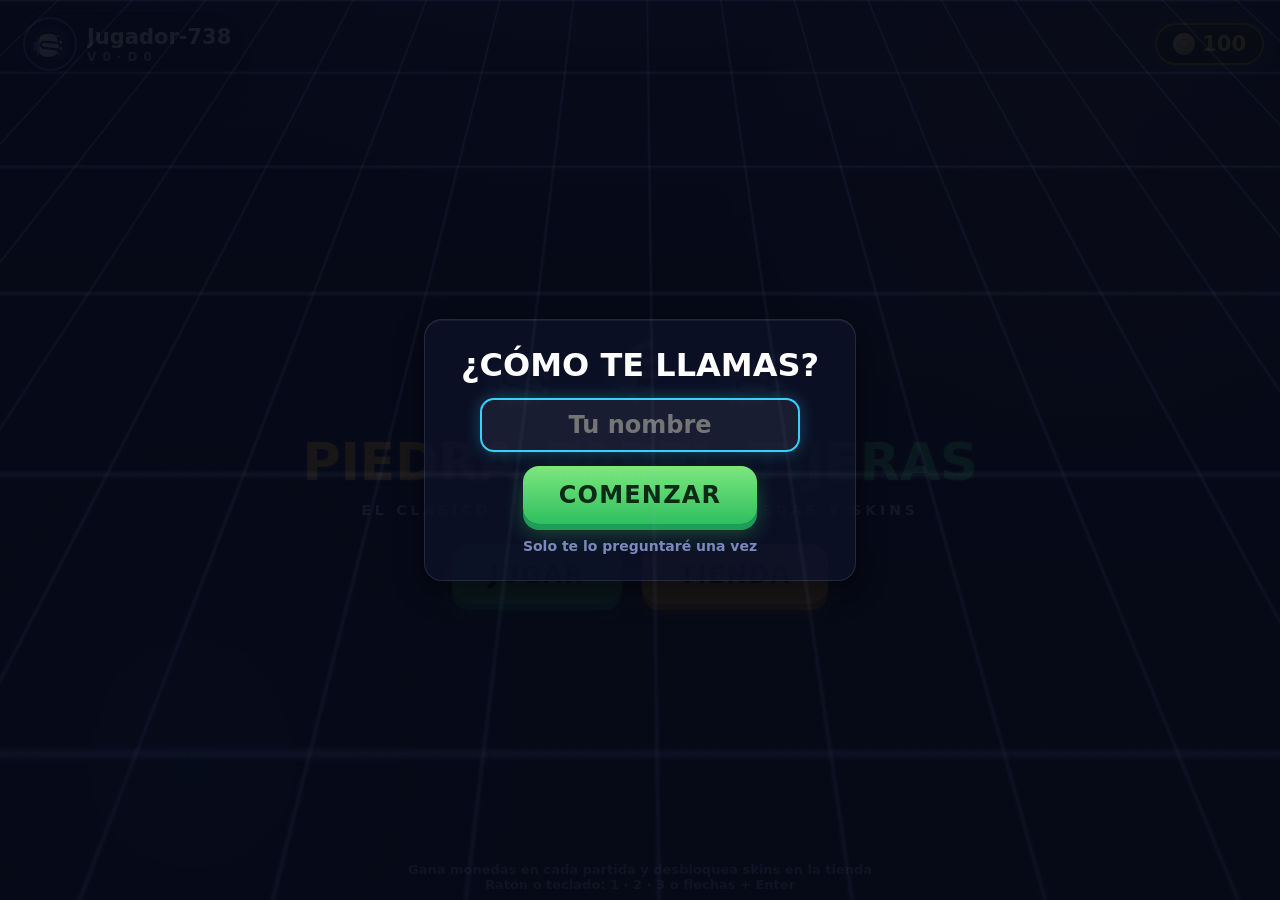
==== commit e3e98c0f: "iPhone: safe areas (notch) + guía de pantalla completa - Márgenes safe-area a izquierda/derecha en b" ====
--- a/index.html
+++ b/index.html
@@ -180,8 +180,8 @@
 .chip .pname{
   overflow:hidden; text-overflow:ellipsis; white-space:nowrap; max-width:20vw;
 }
-.chip-player{left:12px; border-color:rgba(86,196,255,.55); color:#CFE9FF}
-.chip-ai{right:12px; border-color:rgba(255,90,120,.55); color:#FFD9E1}
+.chip-player{left:calc(12px + env(safe-area-inset-left,0px)); border-color:rgba(86,196,255,.55); color:#CFE9FF}
+.chip-ai{right:calc(12px + env(safe-area-inset-right,0px)); border-color:rgba(255,90,120,.55); color:#FFD9E1}
 .pips{display:flex; gap:4px}
 .pips i{
   width:clamp(9px,1.9vh,13px); height:clamp(9px,1.9vh,13px); border-radius:50%;
@@ -327,8 +327,10 @@
 /* ================= BOTONES DE JUEGO ================= */
 #choices{
   position:relative; z-index:16; display:flex; gap:clamp(8px,1.6vw,18px);
-  padding:clamp(8px,1.5vh,14px) clamp(10px,2.2vw,22px)
-          calc(clamp(8px,1.5vh,14px) + env(safe-area-inset-bottom,0px));
+  padding:clamp(8px,1.5vh,14px)
+          calc(clamp(10px,2.2vw,22px) + env(safe-area-inset-right,0px))
+          calc(clamp(8px,1.5vh,14px) + env(safe-area-inset-bottom,0px))
+          calc(clamp(10px,2.2vw,22px) + env(safe-area-inset-left,0px));
 }
 .choice-btn{
   flex:1; min-height:clamp(56px,17vh,104px);
@@ -377,6 +379,7 @@
 #matchOverlay{
   position:fixed; inset:0; z-index:70; overflow:hidden;
   display:flex; align-items:center; justify-content:center;
+  padding:12px env(safe-area-inset-right,0px) 12px env(safe-area-inset-left,0px);
   background:rgba(6,9,22,.86);
   opacity:0; pointer-events:none; transition:opacity .25s;
 }
@@ -477,7 +480,8 @@
 }
 .menu-top{
   position:relative; z-index:2; display:flex; align-items:center; justify-content:space-between;
-  gap:10px; padding:calc(10px + env(safe-area-inset-top,0px)) 16px 0 16px;
+  gap:10px; padding:calc(10px + env(safe-area-inset-top,0px))
+       calc(16px + env(safe-area-inset-right,0px)) 0 calc(16px + env(safe-area-inset-left,0px));
 }
 .player-card{
   display:flex; align-items:center; gap:10px; padding:6px 14px 6px 6px; border-radius:999px;
@@ -496,7 +500,7 @@
 }
 #nameScreen{
   position:fixed; inset:0; z-index:115; display:flex; align-items:center; justify-content:center;
-  background:rgba(6,9,22,.92); padding:16px;
+  background:rgba(6,9,22,.92); padding:16px calc(16px + env(safe-area-inset-right,0px)) 16px calc(16px + env(safe-area-inset-left,0px));
 }
 #nameScreen.hide{display:none}
 .name-card{display:flex; flex-direction:column; gap:14px; align-items:center; padding:26px 36px; text-align:center}
@@ -528,7 +532,7 @@
 .menu-center{
   position:relative; z-index:2; flex:1; display:flex; flex-direction:column;
   align-items:center; justify-content:center; gap:clamp(4px,1.6vh,14px);
-  min-height:0; padding:0 12px;
+  min-height:0; padding:0 calc(12px + env(safe-area-inset-right,0px)) 0 calc(12px + env(safe-area-inset-left,0px));
 }
 .menu-hands{display:flex; align-items:flex-end; gap:clamp(8px,3vw,30px)}
 .menu-hands svg{width:clamp(44px,12.5vh,86px); aspect-ratio:1; --sw:9; filter:drop-shadow(0 8px 14px rgba(0,0,0,.45))}
@@ -567,14 +571,14 @@
 .menu-foot{
   position:relative; z-index:2; text-align:center; color:#7C89BD; font-weight:700;
   font-size:clamp(9px,1.9vh,13px);
-  padding:0 10px calc(8px + env(safe-area-inset-bottom,0px));
+  padding:0 calc(10px + env(safe-area-inset-right,0px)) calc(8px + env(safe-area-inset-bottom,0px)) calc(10px + env(safe-area-inset-left,0px));
 }
 
 /* ================= TIENDA ================= */
 #shopOverlay{
   position:fixed; inset:0; z-index:104; display:none;
   align-items:center; justify-content:center;
-  background:rgba(6,9,22,.9); padding:10px;
+  background:rgba(6,9,22,.9); padding:10px calc(10px + env(safe-area-inset-right,0px)) 10px calc(10px + env(safe-area-inset-left,0px));
 }
 #shopOverlay.show{display:flex}
 .shop-panel{
@@ -671,7 +675,7 @@
 
 /* ================= TOAST / ROTACIÓN ================= */
 #toast{
-  position:fixed; left:50%; bottom:calc(clamp(56px,17vh,104px) + 30px);
+  position:fixed; left:50%; bottom:calc(clamp(56px,17vh,104px) + 30px + env(safe-area-inset-bottom,0px));
   transform:translateX(-50%) translateY(20px);
   background:rgba(10,14,30,.94); border:2px solid rgba(255,217,61,.65); color:#FFEFAF;
   font-weight:700; font-size:clamp(12px,2.4vh,16px); line-height:1.35;
@@ -1722,7 +1726,20 @@
 }
 
 /* ================== PANTALLA COMPLETA + ORIENTACIÓN ================== */
+function isIOS(){
+  return /iPad|iPhone|iPod/.test(navigator.userAgent) ||
+         (navigator.platform === 'MacIntel' && navigator.maxTouchPoints > 1);
+}
+function isStandalone(){
+  return navigator.standalone === true || matchMedia('(display-mode: standalone)').matches;
+}
 async function tryImmersive(){
+  if (isIOS()){
+    /* Safari de iPhone no permite pantalla completa en webs: guía clara */
+    if (!isStandalone())
+      toast('iPhone: para pantalla completa, toca Compartir (cuadrado con flecha) y elige "Añadir a pantalla de inicio"', 6000);
+    return;
+  }
   const fails = [];
   try{
     const root = document.documentElement;
@@ -1736,7 +1753,7 @@
   try{
     if (screen.orientation && screen.orientation.lock) await screen.orientation.lock('landscape');
   }catch(e){ fails.push('bloquear la orientación horizontal'); }
-  if (fails.length) toast('⚠️ Tu navegador no permite ' + fails.join(' ni ') + '.', 3800);
+  if (fails.length) toast('Tu navegador no permite ' + fails.join(' ni ') + '. Juega con el móvil en horizontal.', 3800);
 }
 let immersiveTried = false;
 function beginGame(){
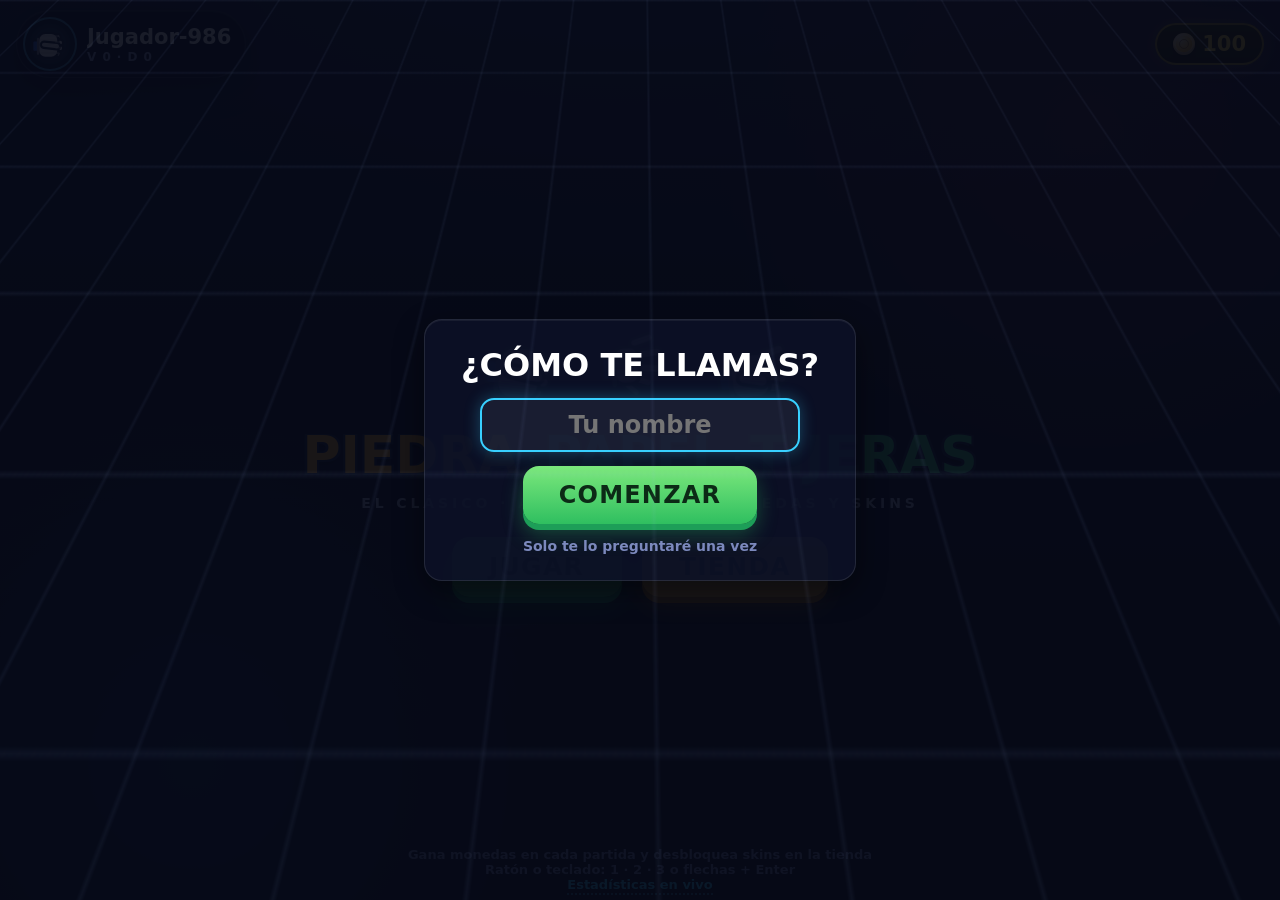
==== commit 4f32d84e: "Estadísticas en vivo: panel público con actividad en tiempo real - Telemetría agregada (visitas/part" ====
--- a/index.html
+++ b/index.html
@@ -568,6 +568,7 @@
 .mbtn-play:active{box-shadow:0 1px 0 #1D9E58}
 .mbtn-shop{color:#3A2A00; background:linear-gradient(180deg,#FFDF6B,#FFB020); box-shadow:0 6px 0 #B8770A, 0 12px 26px rgba(255,176,32,.35)}
 .mbtn-shop:active{box-shadow:0 1px 0 #B8770A}
+.menu-foot a.stats-link{color:var(--sky); font-weight:800; text-decoration:none; border-bottom:2px dotted rgba(56,208,255,.55); padding-bottom:1px}
 .menu-foot{
   position:relative; z-index:2; text-align:center; color:#7C89BD; font-weight:700;
   font-size:clamp(9px,1.9vh,13px);
@@ -947,7 +948,7 @@
       <button id="btnShop" class="mbtn mbtn-shop">TIENDA</button>
     </div>
   </div>
-  <p class="menu-foot">Gana monedas en cada partida y desbloquea skins en la tienda<br><span id="ctrlHint"></span></p>
+  <p class="menu-foot">Gana monedas en cada partida y desbloquea skins en la tienda<br><span id="ctrlHint"></span><br><a class="stats-link" href="stats.html">Estadísticas en vivo</a></p>
 </div>
 
 <!-- ========== TIENDA ========== -->
@@ -1567,6 +1568,7 @@
 
 function roundResult(myC, oppC){
   M.phase = 'banner';
+  pingActivity('round');
   const tp = aiParams();
   CpuAI.record(myC, oppC, tp.tier);             // la CPU aprende de TU jugada
   const winner = myC === oppC ? 'draw' : (BEATS[myC] === oppC ? 'me' : 'opp');
@@ -1588,6 +1590,7 @@
 /* ================== PARTIDA ================== */
 function beginRun(){
   Sfx.init(); Sfx.click(); buzz(15);
+  pingActivity('match');
   M.phase = 'idle';
   M.wins = { me:0, opp:0 }; M.round = 0;
   M.myChoice = null; M.oppChoice = null;
@@ -1786,6 +1789,22 @@
 document.addEventListener('visibilitychange', () => document.hidden ? pauseGame() : resumeGame());
 if (!('ontouchstart' in window) && !navigator.maxTouchPoints){
   $('#rotateText').textContent = 'Este juego solo funciona en horizontal: amplia la ventana o gira el móvil';
+}
+
+/* ================== TELEMETRÍA (contadores agregados, sin datos personales) ================== */
+const TELEMETRY_NS = 'ppt-furry5633';
+const TELEMETRY_URL = 'https://abacus.jasoncameron.dev/hit/' + TELEMETRY_NS + '/';
+function ping(k){
+  try{ fetch(TELEMETRY_URL + k, { mode:'no-cors', keepalive:true }).catch(()=>{}); }catch(e){}
+}
+function pingActivity(kind){          /* kind: visit | match | round */
+  const d = new Date();
+  const pad = n => String(n).padStart(2, '0');
+  const hKey = d.getUTCFullYear() + pad(d.getUTCMonth()+1) + pad(d.getUTCDate()) + pad(d.getUTCHours());
+  ping(kind);
+  ping('h-' + hKey);
+  ping('d-' + hKey.slice(0, 8));
+  ping('now-' + Math.floor(Date.now() / 300000));
 }
 
 /* ================== MANDO (CONSOLA) + NAVEGACIÓN ================== */
@@ -1917,6 +1936,7 @@
 checkOrientation();
 Pad.start();
 updateCtrlHint();
+pingActivity('visit');
 
 /* API interna para pruebas */
 window.__ppt = {
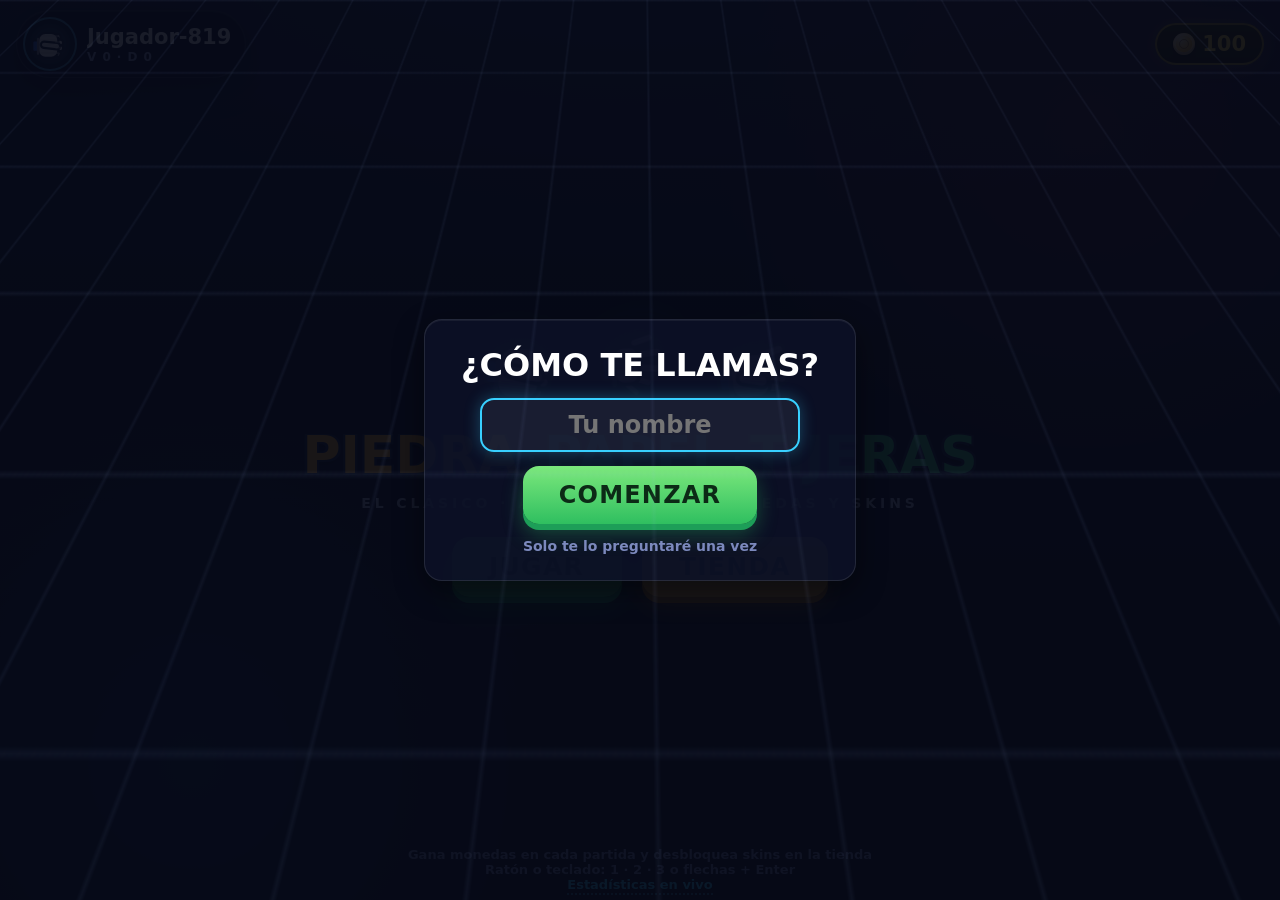
==== commit 9d9b6460: "Rediseño visual completo + nueva imagen de enlace con arte generada - Nueva og-image/promocionales: " ====
--- a/index.html
+++ b/index.html
@@ -17,8 +17,8 @@
 <meta property="og:title" content="Piedra, Papel o Tijeras">
 <meta property="og:description" content="El clásico juego de toda la vida, rápido y táctil. Partidas al mejor de 3, monedas y skins para personalizar tus manos.">
 <meta property="og:url" content="https://furry5633-collab.github.io/piedra-papel-tijeras/">
-<meta property="og:image" content="https://furry5633-collab.github.io/piedra-papel-tijeras/og-image.jpg">
-<meta property="og:image:secure_url" content="https://furry5633-collab.github.io/piedra-papel-tijeras/og-image.jpg">
+<meta property="og:image" content="https://furry5633-collab.github.io/piedra-papel-tijeras/og-image.jpg?v=3">
+<meta property="og:image:secure_url" content="https://furry5633-collab.github.io/piedra-papel-tijeras/og-image.jpg?v=3">
 <meta property="og:image:type" content="image/jpeg">
 <meta property="og:image:width" content="1200">
 <meta property="og:image:height" content="630">
@@ -27,7 +27,7 @@
 <meta name="twitter:card" content="summary_large_image">
 <meta name="twitter:title" content="Piedra, Papel o Tijeras">
 <meta name="twitter:description" content="El clásico juego de toda la vida, rápido y táctil. Partidas al mejor de 3, monedas y skins.">
-<meta name="twitter:image" content="https://furry5633-collab.github.io/piedra-papel-tijeras/og-image.jpg">
+<meta name="twitter:image" content="https://furry5633-collab.github.io/piedra-papel-tijeras/og-image.jpg?v=3">
 <link rel="apple-touch-icon" href="apple-touch-icon.png">
 <style>
 /* ============================================================
@@ -95,6 +95,11 @@
   background:radial-gradient(120% 130% at 50% 45%, transparent 58%, rgba(2,4,12,.55));
 }
 #game > *{position:relative; z-index:1}
+.orb{position:absolute; width:46vmin; height:46vmin; border-radius:50%; pointer-events:none;
+  filter:blur(6px); opacity:.55; animation:orbFloat 9s ease-in-out infinite alternate; will-change:transform}
+.orb-l{left:-12vmin; top:6%; background:radial-gradient(circle, rgba(61,126,255,.38), transparent 70%)}
+.orb-r{right:-12vmin; bottom:4%; background:radial-gradient(circle, rgba(255,77,107,.32), transparent 70%); animation-delay:-4.5s}
+@keyframes orbFloat{to{transform:translate(6vmin,4vmin) scale(1.18)}}
 #game.kick{animation:kick .3s ease-out}
 @keyframes kick{30%{transform:scale(1.035)}}
 #game.kick2{animation:kick2 .38s cubic-bezier(.2,1.2,.3,1)}
@@ -149,11 +154,12 @@
 #centerLine{
   position:absolute; left:50%; top:6%; bottom:6%; width:5px; margin-left:-2.5px;
   border-radius:99px; z-index:5; pointer-events:none;
-  background:linear-gradient(#8FE3FF,#B7C6FF 32%,#FF9DB0 68%,#FF6B81);
+  background:linear-gradient(180deg,#8FE3FF,#B7C6FF 30%,#FF9DB0 62%,#FF6B81 82%,#8FE3FF);
+  background-size:100% 300%;
   box-shadow:0 0 10px rgba(143,180,255,.95), 0 0 34px rgba(120,140,255,.55);
-  animation:linePulse 2.4s ease-in-out infinite;
-}
-@keyframes linePulse{50%{opacity:.55}}
+  animation:lineFlow 2.6s linear infinite;
+}
+@keyframes lineFlow{to{background-position:0 -300%}}
 #centerLine .vs{
   position:absolute; top:50%; left:50%;
   transform:translate(-50%,-50%) rotate(45deg);
@@ -172,9 +178,11 @@
 .chip{
   position:absolute; top:calc(8px + env(safe-area-inset-top,0px)); z-index:14;
   display:flex; align-items:center; gap:7px; padding:5px 12px; border-radius:999px;
-  background:var(--panel); border:2px solid var(--glass-line);
+  background:linear-gradient(180deg,rgba(22,29,62,.78),rgba(11,16,38,.85));
+  border:2px solid var(--glass-line);
   font-weight:800; font-size:clamp(10px,2.1vh,15px); letter-spacing:.08em;
-  backdrop-filter:blur(4px); -webkit-backdrop-filter:blur(4px);
+  backdrop-filter:blur(6px) saturate(1.35); -webkit-backdrop-filter:blur(6px) saturate(1.35);
+  box-shadow:0 6px 18px rgba(0,0,0,.35), inset 0 1px 0 rgba(255,255,255,.08);
   max-width:44%;
 }
 .chip .pname{
@@ -219,7 +227,9 @@
   position:absolute; inset:-16%; border-radius:50%; opacity:.68;
   transition:opacity .35s, transform .35s;
   background:radial-gradient(circle, var(--zonec) 0%, transparent 62%);
-}
+  animation:auraBreath 3.4s ease-in-out infinite;
+}
+@keyframes auraBreath{50%{opacity:.88}}
 .zone.hot .aura{opacity:1; transform:scale(1.12)}
 .zone.winner .aura{opacity:1; background:radial-gradient(circle, rgba(61,220,132,.45) 0%, transparent 62%)}
 .zone.loser .aura{opacity:.18}
@@ -304,6 +314,9 @@
   100%{transform:scale(1.4); opacity:0}
 }
 #bigNum span.strong{color:var(--yellow)}
+#bigNum span.c3{color:var(--amber); text-shadow:0 0 8vh rgba(255,176,32,.55)}
+#bigNum span.c2{color:var(--sky); text-shadow:0 0 8vh rgba(56,208,255,.55)}
+#bigNum span.c1{color:#FF5470; text-shadow:0 0 8vh rgba(255,84,112,.6)}
 #flash{position:fixed; inset:0; background:#fff; opacity:0; pointer-events:none; z-index:60}
 #flash.go{animation:flashW .5s ease-out forwards}
 @keyframes flashW{0%{opacity:.85}100%{opacity:0}}
@@ -360,6 +373,14 @@
 .choice-btn.selected.auto::after{content:'🎲'}
 .choice-btn.dim{opacity:.35; filter:saturate(.4)}
 #choices.locked .choice-btn{pointer-events:none; cursor:default}
+.choice-btn::before{
+  content:""; position:absolute; inset:0; border-radius:inherit; pointer-events:none; opacity:.09;
+  background:repeating-linear-gradient(45deg,#fff 0 9px,transparent 9px 20px);
+}
+.btn-paper::before{background:repeating-linear-gradient(0deg,#fff 0 2px,transparent 2px 15px); opacity:.07}
+.btn-scissors::before{background:radial-gradient(circle,#fff 1.3px,transparent 1.8px) 0 0/13px 13px; opacity:.10}
+.choice-btn.selected{animation:selPulse 1.15s ease-in-out infinite}
+@keyframes selPulse{50%{box-shadow:0 0 0 3px #fff, 0 0 46px var(--c), 0 5px 0 rgba(0,0,0,.35)}}
 
 /* Botón sonido */
 #btnMute{
@@ -391,6 +412,15 @@
 }
 #matchOverlay.show .m-inner{transform:translateY(0) scale(1)}
 .emblema{position:relative; width:clamp(60px,14vh,100px); aspect-ratio:1; margin:0 auto}
+.emblema .rays{
+  position:absolute; inset:-70%; border-radius:50%; display:none;
+  background:repeating-conic-gradient(rgba(255,217,61,.13) 0 9deg, transparent 9deg 24deg);
+  -webkit-mask-image:radial-gradient(circle, #000 30%, transparent 68%);
+  mask-image:radial-gradient(circle, #000 30%, transparent 68%);
+  animation:raysSpin 9s linear infinite;
+}
+.emblema.victory .rays{display:block}
+@keyframes raysSpin{to{transform:rotate(360deg)}}
 .emblema .ring{position:absolute; inset:0; border-radius:50%; border:4px solid rgba(255,255,255,.22)}
 .emblema .star{
   position:absolute; inset:13%;
@@ -535,7 +565,8 @@
   min-height:0; padding:0 calc(12px + env(safe-area-inset-right,0px)) 0 calc(12px + env(safe-area-inset-left,0px));
 }
 .menu-hands{display:flex; align-items:flex-end; gap:clamp(8px,3vw,30px)}
-.menu-hands svg{width:clamp(44px,12.5vh,86px); aspect-ratio:1; --sw:9; filter:drop-shadow(0 8px 14px rgba(0,0,0,.45))}
+.menu-hands svg{width:clamp(44px,12.5vh,86px); aspect-ratio:1; --sw:9;
+  filter:drop-shadow(0 8px 14px rgba(0,0,0,.45)) drop-shadow(0 0 16px rgba(86,196,255,.28))}
 .menu-hands svg:nth-child(1){transform:rotate(7deg); animation:bob 2.2s ease-in-out infinite}
 .menu-hands svg:nth-child(2){transform:translateY(-8px) rotate(-3deg); animation:bob 2.2s -.7s ease-in-out infinite}
 .menu-hands svg:nth-child(3){transform:rotate(-7deg); animation:bob 2.2s -1.4s ease-in-out infinite}
@@ -628,6 +659,8 @@
   transition:transform .12s, border-color .15s, background .15s;
 }
 .shop-card:active{transform:scale(.96)}
+.shop-card.rare{border-color:rgba(86,196,255,.30); box-shadow:0 0 14px rgba(86,196,255,.10)}
+.shop-card.epic{border-color:rgba(255,217,61,.42); box-shadow:0 0 20px rgba(255,217,61,.16)}
 .shop-card.equipped{border-color:var(--yellow); background:rgba(255,217,61,.08); box-shadow:0 0 18px rgba(255,217,61,.15)}
 .shop-card.owned{border-color:rgba(61,220,132,.45)}
 .sprev{
@@ -827,6 +860,8 @@
 
 <!-- ========== JUEGO ========== -->
 <div id="game">
+  <div class="orb orb-l"></div>
+  <div class="orb orb-r"></div>
   <div id="hud">
     <div id="cdWrap">
       <svg viewBox="0 0 72 72" aria-hidden="true">
@@ -905,7 +940,7 @@
 <!-- Fin de partida -->
 <div id="matchOverlay">
   <div class="m-inner">
-    <div id="mEmblem" class="emblema defeat"><span class="ring"></span><span class="star"></span><span class="cross"></span></div>
+    <div id="mEmblem" class="emblema defeat"><span class="rays"></span><span class="ring"></span><span class="star"></span><span class="cross"></span></div>
     <div id="mTitle" class="outl">¡VICTORIA!</div>
     <div id="mScore">2 – 1</div>
     <div id="mReward"><i class="coin"></i> +<b id="mRewardNum">0</b></div>
@@ -1352,7 +1387,8 @@
 function bigNumber(txt, strong=false){
   el.bigNum.innerHTML = '';
   const s = document.createElement('span');
-  s.className = 'pum outl' + (strong ? ' strong' : '');
+  const cls = strong ? ' strong' : txt === '3' ? ' c3' : txt === '2' ? ' c2' : txt === '1' ? ' c1' : '';
+  s.className = 'pum outl' + cls;
   s.textContent = txt;
   el.bigNum.appendChild(s);
   clearTimeout(bigNumber.t);
@@ -1665,7 +1701,8 @@
     const owned = save.owned[cat].includes(sk.id);
     const equipped = eqId === sk.id;
     const card = document.createElement('div');
-    card.className = 'shop-card' + (equipped ? ' equipped' : owned ? ' owned' : '');
+    card.className = 'shop-card' + (equipped ? ' equipped' : owned ? ' owned' : '')
+      + (sk.price >= 600 ? ' epic' : sk.price >= 300 ? ' rare' : '');
     let prev;
     if (cat === 'auras'){
       prev = `<div class="aura-prev" style="background:radial-gradient(circle, ${hexToRgba(sk.c,.85)} 0%, ${hexToRgba(sk.c,.25)} 55%, transparent 72%)"></div>`;
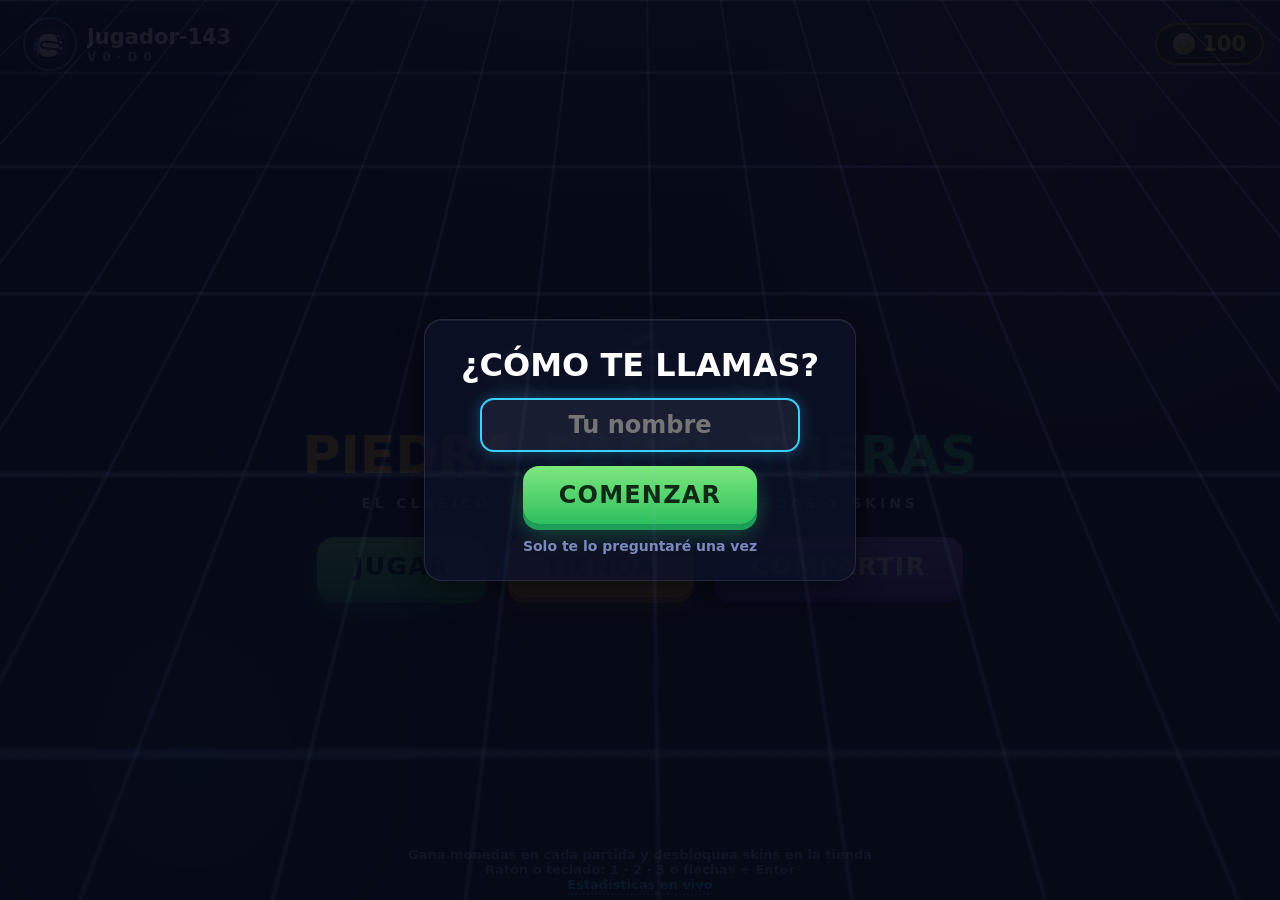
==== commit ceba51f7: "PWA: instalable y jugable SIN INTERNET + botón compartir - manifest.webmanifest: app instalable (sta" ====
--- a/index.html
+++ b/index.html
@@ -8,6 +8,7 @@
 <meta name="apple-mobile-web-app-capable" content="yes">
 <meta name="apple-mobile-web-app-status-bar-style" content="black-translucent">
 <link rel="icon" type="image/png" href="apple-touch-icon.png">
+<link rel="manifest" href="manifest.webmanifest">
 <title>Piedra, Papel o Tijeras</title>
 
 <!-- ===== Compartir en redes (WhatsApp/Telegram/Discord/X…) ===== -->
@@ -599,6 +600,8 @@
 .mbtn-play:active{box-shadow:0 1px 0 #1D9E58}
 .mbtn-shop{color:#3A2A00; background:linear-gradient(180deg,#FFDF6B,#FFB020); box-shadow:0 6px 0 #B8770A, 0 12px 26px rgba(255,176,32,.35)}
 .mbtn-shop:active{box-shadow:0 1px 0 #B8770A}
+.mbtn-share{color:#F3EFFF; background:linear-gradient(180deg,#9F72E8,#6236C9); box-shadow:0 6px 0 #4A28A0}
+.mbtn-share:active{box-shadow:0 1px 0 #4A28A0}
 .menu-foot a.stats-link{color:var(--sky); font-weight:800; text-decoration:none; border-bottom:2px dotted rgba(56,208,255,.55); padding-bottom:1px}
 .menu-foot{
   position:relative; z-index:2; text-align:center; color:#7C89BD; font-weight:700;
@@ -981,6 +984,7 @@
     <div class="menu-btns">
       <button id="btnPlay" class="mbtn mbtn-play">JUGAR</button>
       <button id="btnShop" class="mbtn mbtn-shop">TIENDA</button>
+      <button id="btnShare" class="mbtn mbtn-share">COMPARTIR</button>
     </div>
   </div>
   <p class="menu-foot">Gana monedas en cada partida y desbloquea skins en la tienda<br><span id="ctrlHint"></span><br><a class="stats-link" href="stats.html">Estadísticas en vivo</a></p>
@@ -1353,7 +1357,7 @@
   matchOverlay:$('#matchOverlay'), mEmblem:$('#mEmblem'), mTitle:$('#mTitle'),
   mScore:$('#mScore'), mReward:$('#mReward'), mRewardNum:$('#mRewardNum'), mSub:$('#mSub'),
   btnAgain:$('#btnAgain'), btnHome:$('#btnHome'),
-  menu:$('#menuScreen'), btnPlay:$('#btnPlay'), btnShop:$('#btnShop'),
+  menu:$('#menuScreen'), btnPlay:$('#btnPlay'), btnShop:$('#btnShop'), btnShare:$('#btnShare'),
   menuName:$('#menuName'), pRecord:$('#pRecord'), coinsMenu:$('#coinsMenu'),
   nameScreen:$('#nameScreen'), nameField:$('#nameField'), btnName:$('#btnName'), ctrlHint:$('#ctrlHint'),
   slideP:$('#slideP'), slideA:$('#slideA'),
@@ -1851,7 +1855,7 @@
     if (!el.nameScreen.classList.contains('hide')) return [el.btnName];
     if (el.shop.classList.contains('show')) return $$('.shop-card', el.shopGrid);
     if (el.matchOverlay.classList.contains('show')) return [el.btnAgain, el.btnHome];
-    if (!el.menu.classList.contains('hide')) return [el.btnPlay, el.btnShop];
+    if (!el.menu.classList.contains('hide')) return [el.btnPlay, el.btnShop, el.btnShare];
     if (M.phase === 'count') return $$('.choice-btn', el.footer);
     return [];
   },
@@ -1934,6 +1938,17 @@
 });
 el.btnPlay.addEventListener(onBtn, e => { e.preventDefault(); beginGame(); });
 el.btnShop.addEventListener(onBtn, e => { e.preventDefault(); openShop(); });
+el.btnShare.addEventListener(onBtn, async e => {
+  e.preventDefault(); Sfx.click();
+  const url = location.href.split('?')[0].split('#')[0];
+  const data = { title: 'Piedra, Papel o Tijeras', text: 'Juega conmigo, al mejor de 3:', url };
+  if (navigator.share){
+    try{ await navigator.share(data); }catch(err){}
+  } else {
+    try{ await navigator.clipboard.writeText(url); toast('Enlace copiado: pégaselo a quien quieras'); }
+    catch(err){ toast(url, 5000); }
+  }
+});
 el.btnShopClose.addEventListener(onBtn, e => { e.preventDefault(); closeShop(); });
 el.btnAgain.addEventListener(onBtn, e => { e.preventDefault(); Sfx.click(); playAgain(); });
 el.btnName.addEventListener(onBtn, e => { e.preventDefault(); submitName(); });
@@ -1974,6 +1989,9 @@
 Pad.start();
 updateCtrlHint();
 pingActivity('visit');
+if ('serviceWorker' in navigator && (location.protocol === 'https:' || location.hostname === 'localhost' || location.hostname === '127.0.0.1')){
+  window.addEventListener('load', () => { navigator.serviceWorker.register('sw.js').catch(()=>{}); });
+}
 
 /* API interna para pruebas */
 window.__ppt = {
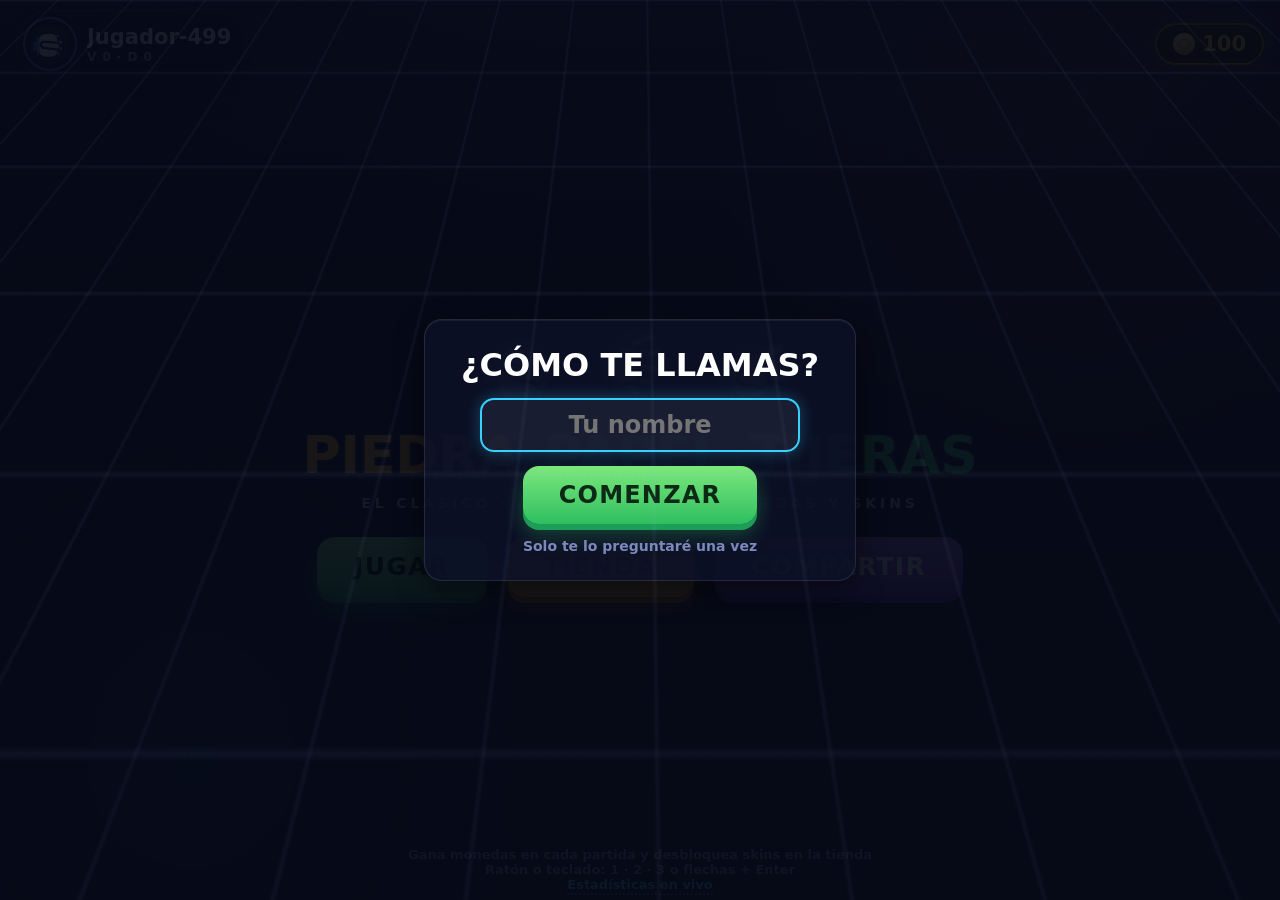
==== commit 35c1653f: "Arreglo pantalla completa en Android - El mensaje 'Tu navegador no permite pantalla completa...' YA " ====
--- a/index.html
+++ b/index.html
@@ -1770,38 +1770,31 @@
 }
 
 /* ================== PANTALLA COMPLETA + ORIENTACIÓN ================== */
-function isIOS(){
-  return /iPad|iPhone|iPod/.test(navigator.userAgent) ||
-         (navigator.platform === 'MacIntel' && navigator.maxTouchPoints > 1);
-}
 function isStandalone(){
   return navigator.standalone === true || matchMedia('(display-mode: standalone)').matches;
 }
+let fsHintShown = false;
 async function tryImmersive(){
-  if (isIOS()){
-    /* Safari de iPhone no permite pantalla completa en webs: guía clara */
-    if (!isStandalone())
-      toast('iPhone: para pantalla completa, toca Compartir (cuadrado con flecha) y elige "Añadir a pantalla de inicio"', 6000);
+  /* App instalada en pantalla de inicio: el manifest ya la bloquea en horizontal */
+  if (isStandalone()) return;
+  /* Navegador sin API de pantalla completa (visor integrado de apps): aviso corto, una vez */
+  if (!document.fullscreenEnabled){
+    if (!fsHintShown){ fsHintShown = true; toast('Para pantalla completa, abre el enlace en Chrome', 3000); }
     return;
   }
-  const fails = [];
   try{
     const root = document.documentElement;
-    if (!document.fullscreenElement){
-      if (root.requestFullscreen) await root.requestFullscreen({ navigationUI:'hide' });
-      else if (root.webkitRequestFullscreen) root.webkitRequestFullscreen();
-      else throw new Error('fullscreen no disponible');
-    }
-  }catch(e){ fails.push('pantalla completa'); }
-  await new Promise(r => setTimeout(r, 80));
+    if (!document.fullscreenElement && root.requestFullscreen)
+      await root.requestFullscreen({ navigationUI:'hide' });
+  }catch(e){}
+  /* El bloqueo horizontal solo es posible ya en pantalla completa; si no se puede, silencio */
   try{
-    if (screen.orientation && screen.orientation.lock) await screen.orientation.lock('landscape');
-  }catch(e){ fails.push('bloquear la orientación horizontal'); }
-  if (fails.length) toast('Tu navegador no permite ' + fails.join(' ni ') + '. Juega con el móvil en horizontal.', 3800);
-}
-let immersiveTried = false;
+    if (screen.orientation && screen.orientation.lock && document.fullscreenElement)
+      await screen.orientation.lock('landscape');
+  }catch(e){}
+}
 function beginGame(){
-  if (!immersiveTried){ immersiveTried = true; tryImmersive(); }
+  tryImmersive();      /* cada partida lo reintenta (siempre con gesto del usuario) */
   beginRun();
 }
 
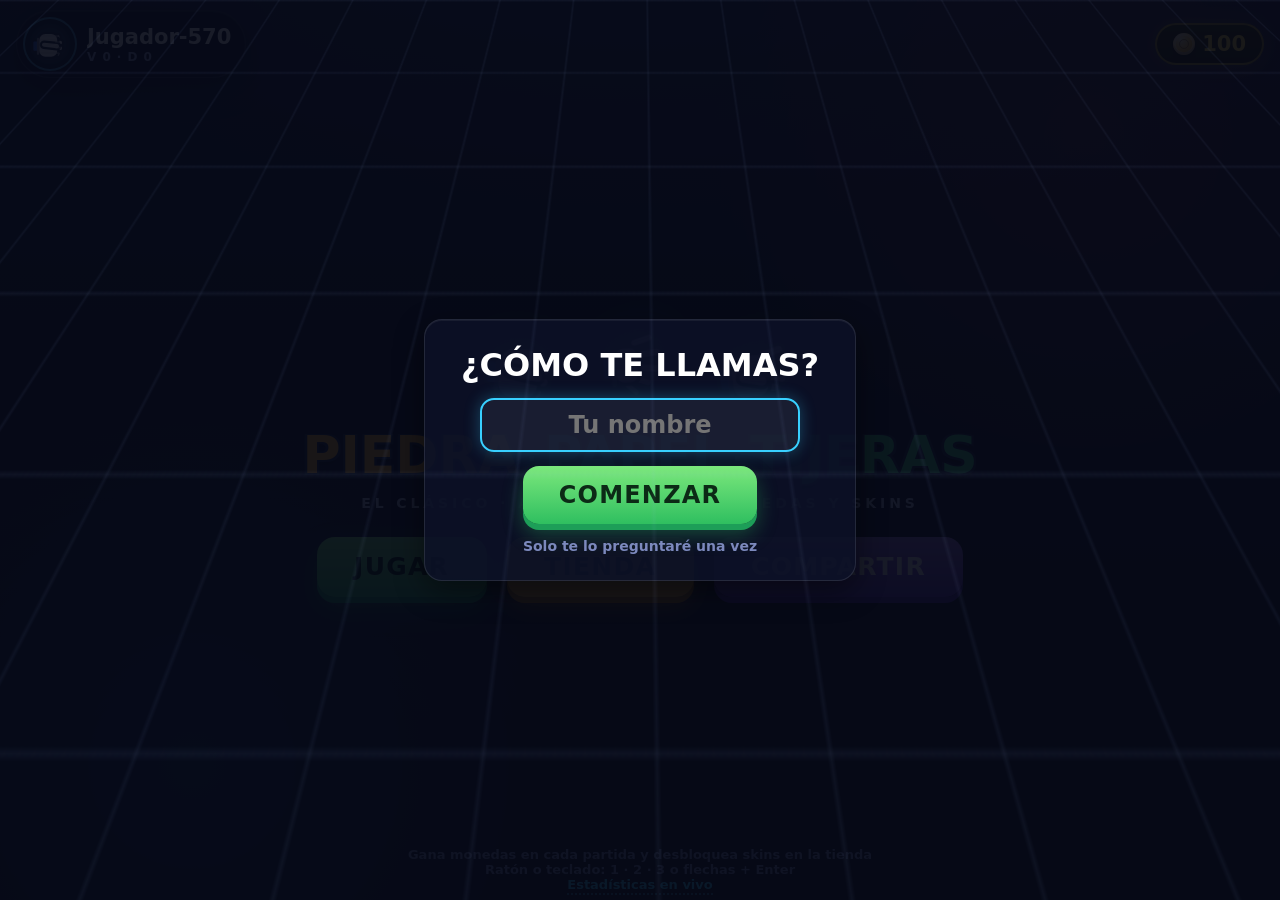
==== commit b25e2875: "Cero mensajes de error en pantalla - tryImmersive 100% silencioso: si el navegador no soporta pantal" ====
--- a/index.html
+++ b/index.html
@@ -1743,7 +1743,7 @@
     toast('¡Skin desbloqueada: ' + sk.name + '!');
   } else {
     Sfx.sad();
-    toast('Te faltan monedas: gana rondas en el desafío', 2200);
+    toast('Te faltan monedas: gana partidas para conseguir más', 2200);
   }
 }
 function openShop(){ renderShop(); el.shop.classList.add('show'); Sfx.click(); }
@@ -1773,21 +1773,16 @@
 function isStandalone(){
   return navigator.standalone === true || matchMedia('(display-mode: standalone)').matches;
 }
-let fsHintShown = false;
 async function tryImmersive(){
-  /* App instalada en pantalla de inicio: el manifest ya la bloquea en horizontal */
-  if (isStandalone()) return;
-  /* Navegador sin API de pantalla completa (visor integrado de apps): aviso corto, una vez */
-  if (!document.fullscreenEnabled){
-    if (!fsHintShown){ fsHintShown = true; toast('Para pantalla completa, abre el enlace en Chrome', 3000); }
-    return;
-  }
+  /* 100% SILENCIOSO: se intenta pantalla completa + horizontal en cada partida,
+     y si el navegador no puede o no deja, NO se muestra NINGÚN mensaje.
+     El juego funciona igual en todos los casos. */
   try{
+    if (isStandalone()) return;          /* app instalada: el manifest ya lo bloquea */
     const root = document.documentElement;
     if (!document.fullscreenElement && root.requestFullscreen)
       await root.requestFullscreen({ navigationUI:'hide' });
   }catch(e){}
-  /* El bloqueo horizontal solo es posible ya en pantalla completa; si no se puede, silencio */
   try{
     if (screen.orientation && screen.orientation.lock && document.fullscreenElement)
       await screen.orientation.lock('landscape');
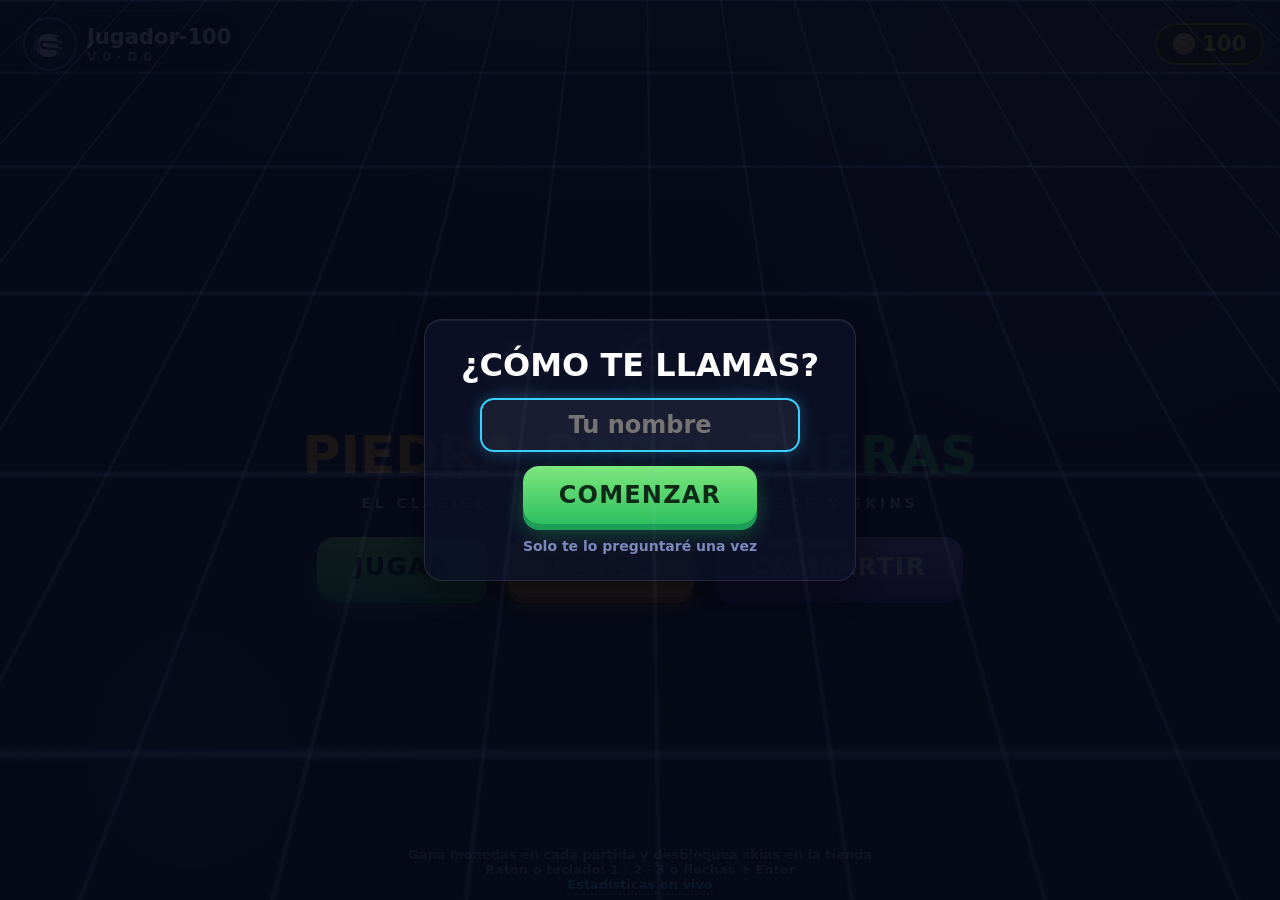
==== commit 2abe003f: "Arreglo: las manos volvían a verse mal (regresión del rediseño) CAUSA 1: la regla #game > *{position" ====
--- a/index.html
+++ b/index.html
@@ -95,7 +95,7 @@
   content:""; position:absolute; inset:0; pointer-events:none;
   background:radial-gradient(120% 130% at 50% 45%, transparent 58%, rgba(2,4,12,.55));
 }
-#game > *{position:relative; z-index:1}
+#game > *:not(.orb){z-index:1}
 .orb{position:absolute; width:46vmin; height:46vmin; border-radius:50%; pointer-events:none;
   filter:blur(6px); opacity:.55; animation:orbFloat 9s ease-in-out infinite alternate; will-change:transform}
 .orb-l{left:-12vmin; top:6%; background:radial-gradient(circle, rgba(61,126,255,.38), transparent 70%)}
@@ -850,6 +850,12 @@
     <pattern id="pg-lav" width="18" height="12" patternUnits="userSpaceOnUse"><rect width="18" height="12" fill="#C9A7FF"/><path d="M0,6 Q4.5,1 9,6 T18,6" fill="none" stroke="#9F72E8" stroke-width="2.1"/></pattern>
     <pattern id="pg-neon" width="18" height="12" patternUnits="userSpaceOnUse"><rect width="18" height="12" fill="#FF36E0"/><polyline points="0,9 4.5,3 9,9 13.5,3 18,9" fill="none" stroke="#A80F97" stroke-width="2.2"/></pattern>
     <pattern id="pg-cyan" width="14" height="9" patternUnits="userSpaceOnUse"><rect width="14" height="9" fill="#22E7FF"/><rect x="0" y="1" width="9" height="1.8" fill="#0FB4CC"/><rect x="4" y="5.6" width="10" height="1.8" fill="#0FB4CC"/></pattern>
+    <pattern id="pg-toxic" width="14" height="14" patternUnits="userSpaceOnUse"><rect width="14" height="14" fill="#A8F53C"/><circle cx="4" cy="4" r="2.6" fill="#79C31B"/><circle cx="10.5" cy="10.5" r="1.8" fill="#D9FF8A"/></pattern>
+    <pattern id="pg-gold" width="12" height="12" patternUnits="userSpaceOnUse" patternTransform="rotate(45)"><rect width="12" height="12" fill="#FFC93C"/><rect width="6" height="6" fill="#E09A1A"/><rect x="6" y="6" width="6" height="6" fill="#FFE9A8"/></pattern>
+    <pattern id="pg-lava" width="16" height="16" patternUnits="userSpaceOnUse"><rect width="16" height="16" fill="#FF5A2A"/><circle cx="5" cy="5" r="3.2" fill="#C41E0F"/><circle cx="12" cy="11" r="2.2" fill="#FFD08A"/></pattern>
+    <pattern id="pg-ice" width="15" height="15" patternUnits="userSpaceOnUse"><rect width="15" height="15" fill="#A7EDFF"/><path d="M0,0 L7,4 L0,8 Z" fill="#4FC3E8"/><path d="M15,8 L8,12 L15,15 Z" fill="#6FD6F5"/></pattern>
+    <pattern id="pg-galaxy" width="18" height="18" patternUnits="userSpaceOnUse"><rect width="18" height="18" fill="#2A1E5C"/><circle cx="4" cy="5" r="1.2" fill="#FFF"/><circle cx="13" cy="3" r="0.9" fill="#C9B8FF"/><circle cx="9" cy="13" r="1.1" fill="#FFF"/><circle cx="15" cy="10" r="0.7" fill="#9F8FFF"/><circle cx="2" cy="15" r="0.8" fill="#FFF"/></pattern>
+    <pattern id="pg-rainbow" width="18" height="18" patternUnits="userSpaceOnUse" patternTransform="rotate(30)"><rect width="3" height="18" fill="#FF5A5A"/><rect x="3" width="3" height="18" fill="#FFB03C"/><rect x="6" width="3" height="18" fill="#FFE93C"/><rect x="9" width="3" height="18" fill="#4CD96B"/><rect x="12" width="3" height="18" fill="#3CA8FF"/><rect x="15" width="3" height="18" fill="#A561FF"/></pattern>
     <pattern id="ps-blue" width="12" height="10" patternUnits="userSpaceOnUse"><rect width="12" height="10" fill="#3D7EFF"/><path d="M0,8.4 L6,3.4 L12,8.4" fill="none" stroke="#2B5FC9" stroke-width="2"/></pattern>
     <pattern id="ps-red" width="10" height="10" patternUnits="userSpaceOnUse"><rect width="10" height="10" fill="#FF4D6B"/><rect y="6.5" width="10" height="3.5" fill="#C92B47"/></pattern>
     <pattern id="ps-green" width="10" height="10" patternUnits="userSpaceOnUse"><rect width="10" height="10" fill="#2FBF60"/><circle cx="2.5" cy="2.5" r="1.8" fill="#1D8F44"/><circle cx="7.5" cy="7.5" r="1.8" fill="#1D8F44"/></pattern>
@@ -1089,12 +1095,12 @@
     { id:'g_candy',   name:'Caramelo',       price:400, fill:'url(#pCandy)' },
     { id:'g_carbon',  name:'Carbono',        price:400, fill:'url(#pCarbon)' },
     { id:'g_cammo',   name:'Camo',           price:450, fill:'url(#pCammo)' },
-    { id:'g_toxic',   name:'Tóxico',         price:500, fill:'url(#pToxic)' },
-    { id:'g_gold',    name:'Oro Rey',        price:600, fill:'url(#pGold)' },
-    { id:'g_lava',    name:'Lava',           price:600, fill:'url(#pLava)' },
-    { id:'g_ice',     name:'Hielo Eterno',   price:650, fill:'url(#pIce)' },
-    { id:'g_galaxy',  name:'Galaxia',        price:800, fill:'url(#pGalaxy)' },
-    { id:'g_rainbow', name:'Arcoíris',       price:900, fill:'url(#pRainbow)' },
+    { id:'g_toxic',   name:'Tóxico',         price:500, fill:'url(#pg-toxic)' },
+    { id:'g_gold',    name:'Oro Rey',        price:600, fill:'url(#pg-gold)' },
+    { id:'g_lava',    name:'Lava',           price:600, fill:'url(#pg-lava)' },
+    { id:'g_ice',     name:'Hielo Eterno',   price:650, fill:'url(#pg-ice)' },
+    { id:'g_galaxy',  name:'Galaxia',        price:800, fill:'url(#pg-galaxy)' },
+    { id:'g_rainbow', name:'Arcoíris',       price:900, fill:'url(#pg-rainbow)' },
   ],
   sleeves: [
     { id:'s_blue',   name:'Azul',     price:0,   fill:'url(#ps-blue)' },
